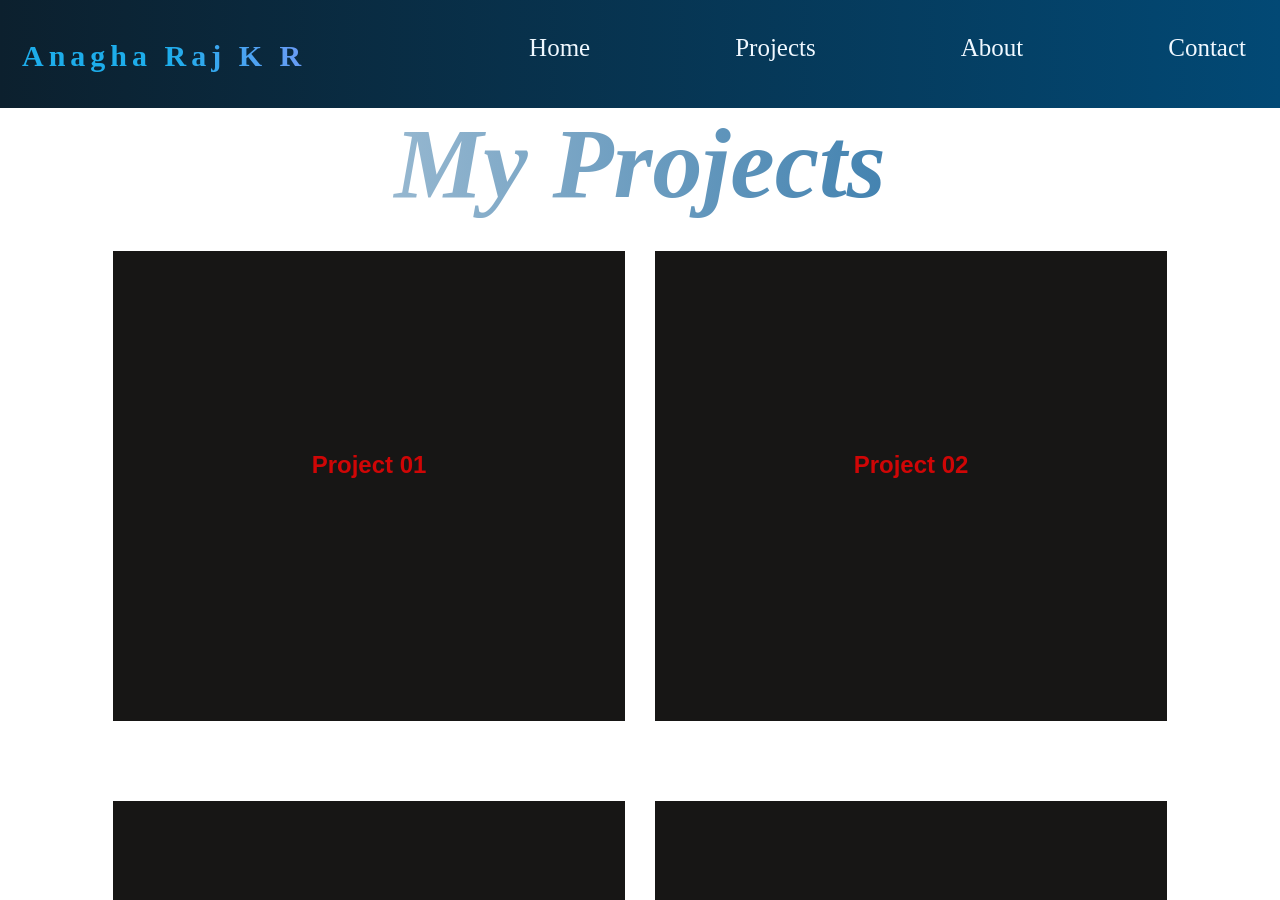
==== index.html @ 8efbe779 "Add files via upload" ====
<!DOCTYPE html>
<html lang="en">

<head>
    <meta charset="UTF-8">
    <meta http-equiv="X-UA-Compatible" content="IE=edge">
    <meta name="viewport" content="width=device-width, initial-scale=1.0">
    <title>Anagha Raj K R|Web Developer | Programmer</title>
    <link rel="stylesheet" href="style.css">
</head>

<body>
    <div class="list-nav">
        <h2 class="animate">Anagha Raj K R</h2>
        <ul class="list-items">
            <li class="list">Home</li>
            <li class="list">Projects</li>
            <li class="list">About</li>
            <li class="list">Contact</li>
        </ul>

    </div>

    <!--Home page-->

    <section class="homepage">
        <h1 class="intro">Hi, I am<br>Anagha</h1>
        <img src="img.jpg" alt="Anagha's pic" class="myimg">
    </section>

    <!--Projects-->
    <section class="project-section">
        <h1 class="project-heading">My projects</h1>

        <div class="project-container">

            <div class="project-card">
                <!-- <img src="img4.jpg" alt="image section" class="project-img"> -->
                <div class="Project-content">
                    <h2 class="project-title">Project 01</h2>
                    <div class="image-overlay">
                        <p class="project-info">Lorem ipsum dolor sit amet consectetur, adipisicing elit. Odit corrupti in
                            voluptate. Adipisci porro doloremque maxime quod laboriosam cupiditate soluta possimus.</p>
                        <div class="project-btn-gp">
                            <button class="project-btn">Git Repo</button>
                            <button class="project-btn">See Live</button>
                        </div>
                    </div>
                    
                </div>
            </div>


            <div class="project-card">
                <!-- <img src="img4.jpg" alt="image section" class="project-img"> -->
                <div class="Project-content">
                    <h2 class="project-title">Project 02</h2>
                    <div class="image-overlay">
                        <p class="project-info">Lorem ipsum dolor sit amet consectetur, adipisicing elit. Odit corrupti in
                            voluptate. Adipisci porro doloremque maxime quod laboriosam cupiditate soluta possimus.</p>
                        <div class="project-btn-gp">
                            <button class="project-btn">Git Repo</button>
                            <button class="project-btn">See Live</button>
                        </div>
                    </div>
                   
                </div>
            </div>

            <div class="project-card">
                <!-- <img src="img4.jpg" alt="image section" class="project-img"> -->
                <div class="Project-content">
                    <h2 class="project-title">Project 03</h2>
                    <div class="image-overlay">
                        <p class="project-info">Lorem ipsum dolor sit amet consectetur, adipisicing elit. Odit corrupti in
                            voluptate. Adipisci porro doloremque maxime quod laboriosam cupiditate soluta possimus.</p>
                        <div class="project-btn-gp">
                            <button class="project-btn">Git Repo</button>
                            <button class="project-btn">See Live</button>
                        </div>
                    </div>
                   
                </div>
            </div>


            <div class="project-card">
                <!-- <img src="img4.jpg" alt="image section" class="project-img"> -->
                <div class="Project-content">
                    <h2 class="project-title">Project 04</h2>
                    <div class="image-overlay">
                        <p class="project-info">Lorem ipsum dolor sit amet consectetur, adipisicing elit. Odit corrupti in
                            voluptate. Adipisci porro doloremque maxime quod laboriosam cupiditate soluta possimus.</p>
                        <div class="project-btn-gp">
                            <button class="project-btn">Git Repo</button>
                            <button class="project-btn">See Live</button>
                        </div>
                    </div>
                  
                </div>
            </div>

        </div>

    </section>

</body>


</html>
---- style.css ----
* {
    margin: 0;
    padding: 0;


}



.animate {
    color: aliceblue;
    position: absolute;
    left: 22px;
    top: 38px;
    font-weight: 600;
    font-size: 30px;
    line-height: 35px;
    letter-spacing: 5px;
    text-align: center;
    /* text-transform: uppercase; */
    color: transparent;
    background-clip: text;
    background-size: 400%;
    animation: move 5s ease infinite;
    background-image: linear-gradient(68.7deg, rgba(29, 173, 235, 1) 13.2%, rgba(137, 149, 250, 1) 29.8%, rgba(229, 109, 212, 1) 48.9%, rgba(255, 68, 128, 1) 68.2%, rgba(255, 94, 0, 1) 86.4%);
}

@keyframes move {

    0%,
    100% {
        background-position: 200% 0%;
    }

    50% {
        background-position: 0% 200%;
    }
}





.list-items {
    color: aliceblue;
    /* color: rgba(46, 243, 200, 0.822); */
    display: flex;
    justify-content: right;
    flex-direction: row;
    list-style: none;
    align-items: center;
    flex-wrap: wrap;
    margin-left: 146px;
    font-size: 25px;
    column-gap: 145px;


}

.list-nav {
    z-index: 9;
    height: 40px;
    top: 0;
    background-color: #171615;
    /* background-image: linear-gradient(95deg,rgb(0, 0, 0) ,rgb(3, 63, 112)); */
    padding: 34px;
    background-image: linear-gradient(90deg, #0c202e, #024975);

}





.homepage {
    position: relative;
    margin-top: 71px;
    width: 100%;
    height: 100%;
    padding: 0 150px;
    display: flex;
    align-items: center;
    position: fixed;
    top: 35px;
    transition: 3s;
    background-image: url(img7.jpg);
    background-repeat: no-repeat;
    background-size: 100% 100%;
    /* background-size: 51% 156%; */
    opacity: 0;
    /* background-image: linear-gradient(#83bff4 20%,#c7d2ea 35%, #d0bdf4 40%,#8458B3 60%,#a28089 90%);    */

}



.intro {
    position: absolute;
    top: 30%;
    left: 15%;
    font-size: 130px;
    text-transform: capitalize;
    font-style: italic;
    background: linear-gradient(to right, #d7e1e9, #025997);
    /* background: linear-gradient(to right, rgba(202, 221, 217, 0.822),rgb(180, 9, 9)); */
    /* background: linear-gradient(to right, rgb(150, 7, 7),rgb(8, 3, 2)); */
    -webkit-background-clip: text;
    -webkit-text-fill-color: transparent;


    /* background-image: linear-gradient(#83bff4 20%,#c7d2ea 35%, #d0bdf4 40%,#8458B3 60%,#a28089 90%);   */

}

.myimg {
    position: absolute;
    top: 9%;
    right: 21%;
    height: 74vh;
    width: 32vw;
    opacity: 0.5;
    filter: grayscale(65%);
    border-radius: 50%;
    z-index: 5;
}


.project-section{
    position: relative;
    margin-top: 71px;
    width: 100%;
    height: 100%;
    /* display: flex; */
    align-items: center;
    position: fixed;
    top: 35px;
    transition: 2s;
    background-image: url(img5.jpg);
    background-repeat: no-repeat;
    background-size: 100% 100%;
    overflow: scroll;
    /* opacity: 0; */
    
    /* margin-top: 0px;
    padding-top: 30px;
    width: 100%;
    height: auto;
    background: url(img5.jpg) no-repeat  center fixed;
    background-size: cover; */
     /* background-size:100% 100%; */
    /* background-position: 0px 0px 0px 0px; */
    /* background-size: 100%; */
    /* transition: 1s; */ */
}

.project-heading{
    
    margin-top: 0px;
    text-align: center;
    margin-bottom: 30px;
    font-size: 100px;
    text-transform: capitalize;
    font-style: italic;
    background-color: #171615;
    background: linear-gradient(to right, #d7e1e9, #025997);
    -webkit-background-clip: text;
    -webkit-text-fill-color: transparent;
}

.project-container{
    display: grid;
    /* grid-template-columns: 50% 50%; */
    grid-template-columns: repeat(2,40%);
    grid-template-rows: 30% 30%; 
    grid-auto-rows: 100px; 
    row-gap: 280px;
    column-gap: 30px;
    justify-content: center;
    color: rgb(250, 245, 243);
    width: 100%;
    height: 100%;
    text-align: center;
    
    
}  

.project-card{
    border: 1px solid;
    border: #c04e1a;
    background-color: #171615;
    /* background-image: url(img4.jpg);
    background-repeat: no-repeat;
    background-size: 100% 100%; */
    text-align: center;
    padding-top: 200px;
    width: 100%;
    height: 100%;
} 

/* .project-content{
    margin-top: 10px;
} */

.project-btn-gp{
    display: flex;
    flex-direction: row;
    column-gap: 305px;
    margin-left: 178px;
    
}

.project-btn{

    color: rgb(212, 236, 236);
    background-color: #12cbe4;
    border: #171615;
    padding: 10px 10px;
    font-size: medium;
    
    
}

/* .project-img{
    width: 100%;
    height: 82%;
    
} */
/* 
.Project-content{
    /* position: absolute; */
    /* width: 100%; */
    /* background: #171615; */
    /* color: #d7e1e9; */
    /* opacity: 0; */
/* }  */ 


.image-overlay{
    /* position: absolute;
    text-align: center;
    display:grid;
    place-items: center; */
    /* padding-bottom: 50px; */
    opacity: 0;
 }

.project-title{
    /* text-align: center; */
    /* font-size: 60px; */
    font-family: Arial, Helvetica, sans-serif;
    color: #cf0606;
    
} 

 .image-overlay:hover{
    /* position: absolute;
    align-items: center;
    justify-content: center;
    text-align: center; */
    opacity: 1;
    color: #c04e1a;
  
}

.project-info{


} 

footer{
    background-color: #c04e1a;

}
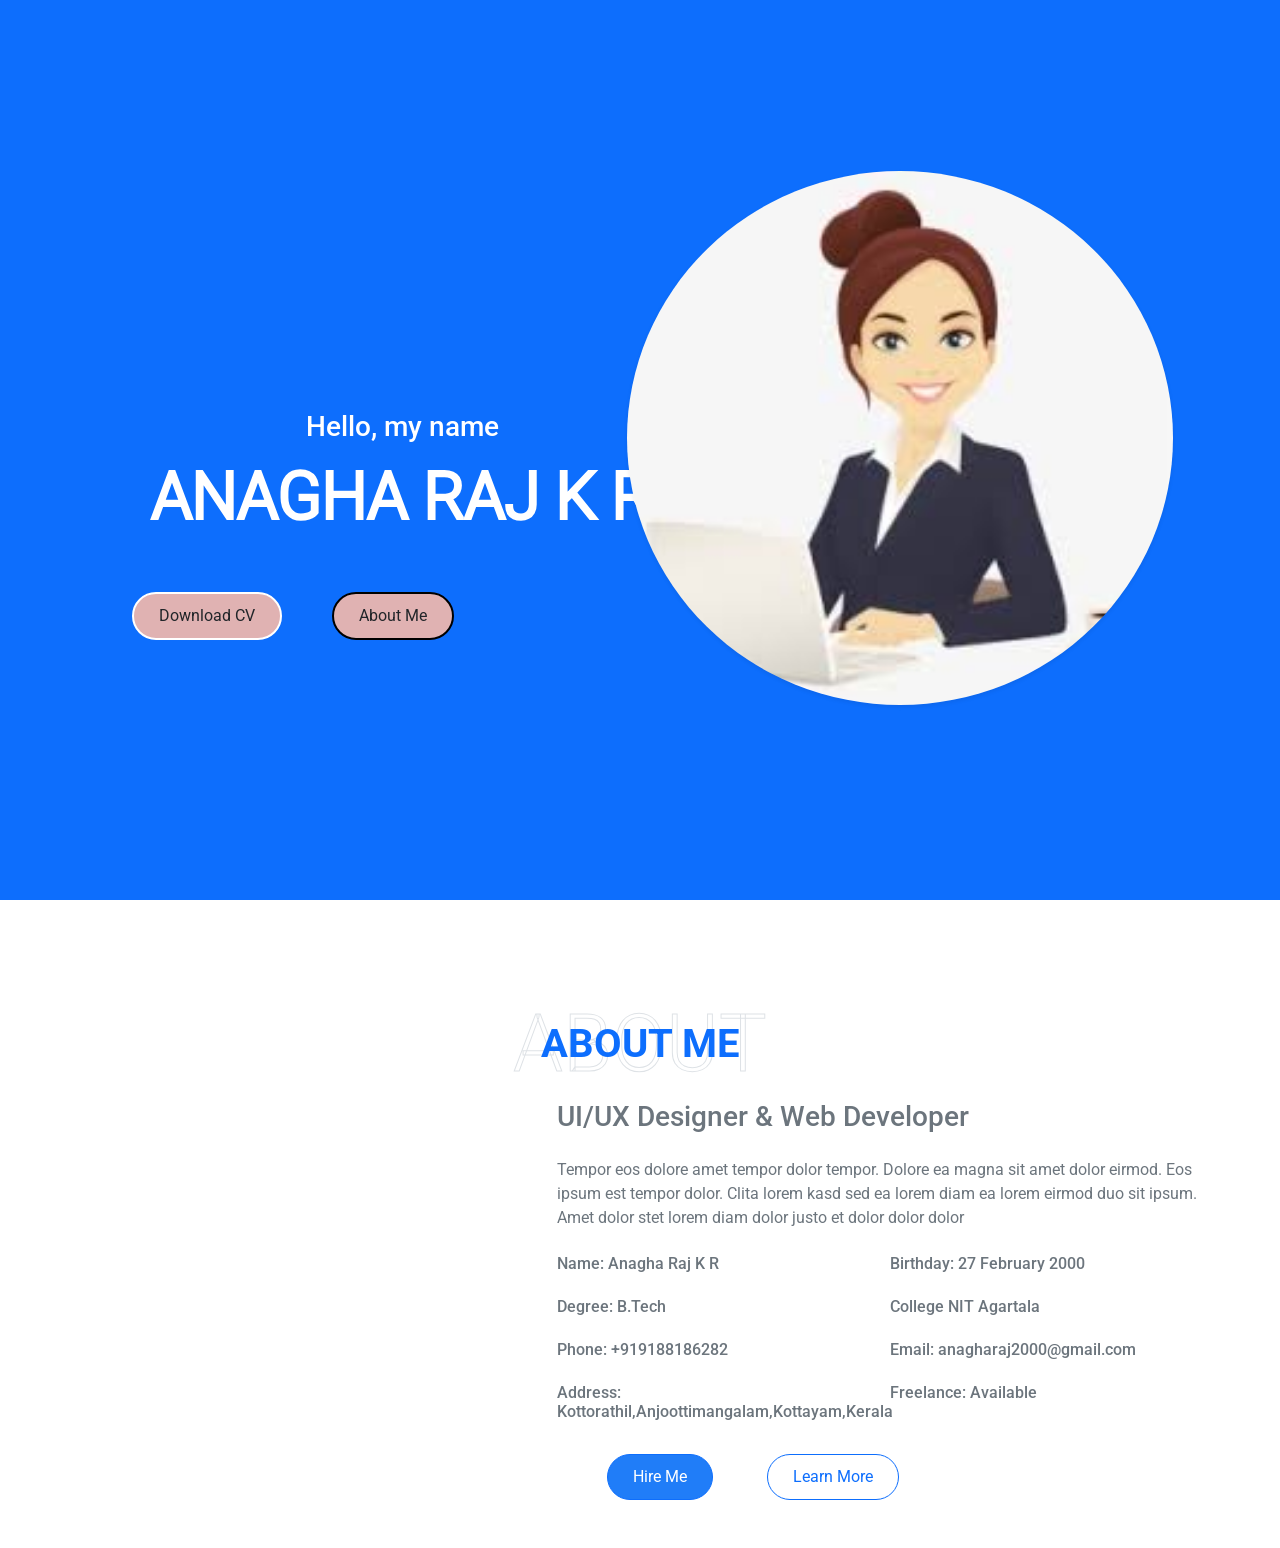
==== commit c0409f67: "Adding files" ====
--- a/index.html
+++ b/index.html
@@ -1,110 +1,142 @@
-<!DOCTYPE html>
-<html lang="en">
-
-<head>
-    <meta charset="UTF-8">
-    <meta http-equiv="X-UA-Compatible" content="IE=edge">
-    <meta name="viewport" content="width=device-width, initial-scale=1.0">
-    <title>Anagha Raj K R|Web Developer | Programmer</title>
-    <link rel="stylesheet" href="style.css">
-</head>
-
-<body>
-    <div class="list-nav">
-        <h2 class="animate">Anagha Raj K R</h2>
-        <ul class="list-items">
-            <li class="list">Home</li>
-            <li class="list">Projects</li>
-            <li class="list">About</li>
-            <li class="list">Contact</li>
-        </ul>
-
-    </div>
-
-    <!--Home page-->
-
-    <section class="homepage">
-        <h1 class="intro">Hi, I am<br>Anagha</h1>
-        <img src="img.jpg" alt="Anagha's pic" class="myimg">
-    </section>
-
-    <!--Projects-->
-    <section class="project-section">
-        <h1 class="project-heading">My projects</h1>
-
-        <div class="project-container">
-
-            <div class="project-card">
-                <!-- <img src="img4.jpg" alt="image section" class="project-img"> -->
-                <div class="Project-content">
-                    <h2 class="project-title">Project 01</h2>
-                    <div class="image-overlay">
-                        <p class="project-info">Lorem ipsum dolor sit amet consectetur, adipisicing elit. Odit corrupti in
-                            voluptate. Adipisci porro doloremque maxime quod laboriosam cupiditate soluta possimus.</p>
-                        <div class="project-btn-gp">
-                            <button class="project-btn">Git Repo</button>
-                            <button class="project-btn">See Live</button>
-                        </div>
-                    </div>
-                    
-                </div>
-            </div>
-
-
-            <div class="project-card">
-                <!-- <img src="img4.jpg" alt="image section" class="project-img"> -->
-                <div class="Project-content">
-                    <h2 class="project-title">Project 02</h2>
-                    <div class="image-overlay">
-                        <p class="project-info">Lorem ipsum dolor sit amet consectetur, adipisicing elit. Odit corrupti in
-                            voluptate. Adipisci porro doloremque maxime quod laboriosam cupiditate soluta possimus.</p>
-                        <div class="project-btn-gp">
-                            <button class="project-btn">Git Repo</button>
-                            <button class="project-btn">See Live</button>
-                        </div>
-                    </div>
-                   
-                </div>
-            </div>
-
-            <div class="project-card">
-                <!-- <img src="img4.jpg" alt="image section" class="project-img"> -->
-                <div class="Project-content">
-                    <h2 class="project-title">Project 03</h2>
-                    <div class="image-overlay">
-                        <p class="project-info">Lorem ipsum dolor sit amet consectetur, adipisicing elit. Odit corrupti in
-                            voluptate. Adipisci porro doloremque maxime quod laboriosam cupiditate soluta possimus.</p>
-                        <div class="project-btn-gp">
-                            <button class="project-btn">Git Repo</button>
-                            <button class="project-btn">See Live</button>
-                        </div>
-                    </div>
-                   
-                </div>
-            </div>
-
-
-            <div class="project-card">
-                <!-- <img src="img4.jpg" alt="image section" class="project-img"> -->
-                <div class="Project-content">
-                    <h2 class="project-title">Project 04</h2>
-                    <div class="image-overlay">
-                        <p class="project-info">Lorem ipsum dolor sit amet consectetur, adipisicing elit. Odit corrupti in
-                            voluptate. Adipisci porro doloremque maxime quod laboriosam cupiditate soluta possimus.</p>
-                        <div class="project-btn-gp">
-                            <button class="project-btn">Git Repo</button>
-                            <button class="project-btn">See Live</button>
-                        </div>
-                    </div>
-                  
-                </div>
-            </div>
-
-        </div>
-
-    </section>
-
-</body>
-
-
+<!DOCTYPE html>
+<html lang="en">
+<head>
+    <meta charset="UTF-8">
+    <meta http-equiv="X-UA-Compatible" content="IE=edge">
+    <meta name="viewport" content="width=device-width, initial-scale=1.0">
+    <title>Anagha Raj K R | Django Develloper | Web Developer</title>
+
+
+     <!--favicon-->
+     <link rel="shortcut icon" href="favicon-16x16.png" type="image/x-icon">
+
+     <!--Google Fonts-->
+     <link rel="preconnect" href="https://fonts.googleapis.com">
+     <link rel="preconnect" href="https://fonts.gstatic.com" crossorigin>
+     <link href="https://fonts.googleapis.com/css2?family=Roboto:wght@300;400;500;700;900&display=swap" rel="stylesheet">
+ 
+ 
+     <!--Bootstrap 4 css-->
+     <link rel="stylesheet" href="https://cdn.jsdelivr.net/npm/bootstrap@5.1.3/dist/css/bootstrap.min.css"
+         integrity="sha384-1BmE4kWBq78iYhFldvKuhfTAU6auU8tT94WrHftjDbrCEXSU1oBoqyl2QvZ6jIW3" crossorigin="anonymous">
+ 
+ 
+     <!--Icon style link (fontawesome cdn)-->
+     <link rel="stylesheet" href="https://cdnjs.cloudflare.com/ajax/libs/font-awesome/6.1.2/css/all.min.css">
+     <link rel="stylesheet" href="https://cdnjs.cloudflare.com/ajax/libs/OwlCarousel2/2.3.4/assets/owl.carousel.css">
+ 
+     <!--css link-->
+     <link rel="stylesheet" href="style.css">
+
+
+</head>
+<body>
+
+     <!-- Navbar Start -->
+     <nav class="navbar fixed-top shadow-sm navbar-expand-lg bg-light navbar-light py-3 py-lg-0 px-lg-5">
+        <a href="index.html" class="navbar-brand ml-lg-3">
+            <!-- <img src="favicon-16x16.png" alt="">
+             <span class="">Anagha</span>Raj K R</h1> -->
+            <!-- <h1 class="title">Anagha Raj K R</h1> --> 
+
+            <a class="navbar-brand" href="#">
+                <img src="favicon-16x16.png" width="30" height="30" class="d-inline-block align-top" alt="">
+                Anagha Raj K R
+              </a>
+        </a>
+        <!--Button for responsive device-->
+        <button type="button" class="navbar-toggler" data-toggle="collapse" data-target="#navbarCollapse">
+            <span class="navbar-toggler-icon"></span>
+        </button>
+        <div class="collapse navbar-collapse px-lg-3" id="navbarCollapse">
+            <div class="navbar-nav m-auto py-0">
+                <a href="#home" class="nav-item nav-link active">Home</a>
+                <a href="#about" class="nav-item nav-link">About</a>
+                <a href="#qualification" class="nav-item nav-link">Quality</a>
+                <a href="#skill" class="nav-item nav-link">Skill</a>
+                <a href="#service" class="nav-item nav-link">Service</a>
+                <a href="#contact" class="nav-item nav-link">Contact</a>
+            </div>
+            <a href="" class="btn btn-menu d-none d-lg-block" style="background-color:#457efa; color: #ffffff;">Hire Me</a>
+        </div>
+    </nav>
+    <!-- Navbar End -->
+
+
+     <!-- Header Section -->
+     <div class="container-fluid bg-primary d-flex align-items-center mb-5 py-5" id="home" style="min-height: 100vh;">
+        <div class="container">
+            <div class="row align-items-center">
+
+                <div class="col-lg-7 hero-text text-center text-lg-left">
+                    <h3 class="text-white font-weight-normal mb-3">Hello, my name</h3>
+                    <h1 class="display-3 text-uppercase text-primary mb-2" style="-webkit-text-stroke: 4px #ffffff;">
+                        Anagha Raj K R</h1>
+                    <h1 class="typed-text-output d-inline font-weight-lighter text-white"></h1>
+                    <!--Typed text-->
+                    <div class="typed-text d-none">
+                        Web Designer, Web Developer, Django Developer, Front End Developer
+                    </div>
+                    <!--Button-->
+                    <div class="d-flex align-items-center justify-content-center justify-content-lg-start pt-5">
+                        <a href="" class="btn btn-white mr-4">Download CV</a>
+
+                        <a href="" class="btn btn-blue d-none d-sm-block">About Me</a>
+                    </div>
+                </div>
+                <!--Image-->
+                <div class="col-lg-6 px-8 pl-lg-0 pb-5 pb-lg-4 about-img">
+                    <img class="img-fluid w-100 rounded-circle shadow-sm" src="image.jpg" alt="My Image">
+                </div>
+            </div>
+        </div>
+    </div>
+    <!-- Header End -->
+
+    <!--###########About Section#########-->
+    <div class="container-fluid py-5" id="about">
+        <div class="container">
+            <div class="position-relative d-flex align-items-center justify-content-center">
+                <h1 class="display-1 text-uppercase text-white" style="-webkit-text-stroke: 1px #dee2e6;">About</h1>
+                <h1 class="position-absolute text-uppercase text-primary">About Me</h1>
+            </div>
+            <div class="row align-items-center">
+                <div class="col-lg-5 pb-4 pb-lg-0">
+                    <img class="img-fluid rounded w-100" src="img/about.jpg" alt="">
+                </div>
+                <div class="col-lg-7">
+                    <h3 class="mb-4">UI/UX Designer & Web Developer</h3>
+                    <p>Tempor eos dolore amet tempor dolor tempor. Dolore ea magna sit amet dolor eirmod. Eos ipsum est tempor dolor. Clita lorem kasd sed ea lorem diam ea lorem eirmod duo sit ipsum. Amet dolor stet lorem diam dolor justo et dolor dolor dolor</p>
+                    <div class="row mb-3">
+                        <div class="col-sm-6 py-2"><h6>Name: <span class="text-secondary">Anagha Raj K R</span></h6></div>
+                        <div class="col-sm-6 py-2"><h6>Birthday: <span class="text-secondary">27 February 2000</span></h6></div>
+                        <div class="col-sm-6 py-2"><h6>Degree: <span class="text-secondary">B.Tech</span></h6></div>
+                        <div class="col-sm-6 py-2"><h6>College <span class="text-secondary">NIT Agartala</span></h6></div>
+                        <div class="col-sm-6 py-2"><h6>Phone: <span class="text-secondary">+919188186282</span></h6></div>
+                        <div class="col-sm-6 py-2"><h6>Email: <span class="text-secondary">anagharaj2000@gmail.com</span></h6></div>
+                        <div class="col-sm-6 py-2"><h6>Address: <span class="text-secondary">Kottorathil,Anjoottimangalam,Kottayam,Kerala</span></h6></div>
+                        <div class="col-sm-6 py-2"><h6>Freelance: <span class="text-secondary">Available</span></h6></div>
+                    </div>
+                    <a href="" class="btn blue btn-outline-primary mr-4">Hire Me</a>
+                    <a href="" class="btn btn-outline-primary">Learn More</a>
+                </div>
+            </div>
+        </div>
+    </div>
+    <!-- About End -->
+
+    
+
+
+    <!--Js code-->
+    <script src="https://cdn.jsdelivr.net/npm/bootstrap@5.1.3/dist/js/bootstrap.min.js"
+        integrity="sha384-QJHtvGhmr9XOIpI6YVutG+2QOK9T+ZnN4kzFN1RtK3zEFEIsxhlmWl5/YESvpZ13"
+        crossorigin="anonymous"></script>
+    <script src="https://cdnjs.cloudflare.com/ajax/libs/jquery/3.6.0/jquery.min.js"></script>
+    <script src="https://cdnjs.cloudflare.com/ajax/libs/typed.js/2.0.0/typed.min.js"></script>
+    <script src="https://cdnjs.cloudflare.com/ajax/libs/wow/1.1.2/wow.min.js"></script>
+    <script src="script.js"></script>
+
+    <script src="https://cdnjs.cloudflare.com/ajax/libs/OwlCarousel2/2.3.4/owl.carousel.min.js"></script>
+</body>
 </html>
--- a/style.css
+++ b/style.css
@@ -1,273 +1,108 @@
-* {
-    margin: 0;
-    padding: 0;
-
-
-}
-
-
-
-.animate {
-    color: aliceblue;
-    position: absolute;
-    left: 22px;
-    top: 38px;
-    font-weight: 600;
-    font-size: 30px;
-    line-height: 35px;
-    letter-spacing: 5px;
-    text-align: center;
-    /* text-transform: uppercase; */
-    color: transparent;
-    background-clip: text;
-    background-size: 400%;
-    animation: move 5s ease infinite;
-    background-image: linear-gradient(68.7deg, rgba(29, 173, 235, 1) 13.2%, rgba(137, 149, 250, 1) 29.8%, rgba(229, 109, 212, 1) 48.9%, rgba(255, 68, 128, 1) 68.2%, rgba(255, 94, 0, 1) 86.4%);
-}
-
-@keyframes move {
-
-    0%,
-    100% {
-        background-position: 200% 0%;
-    }
-
-    50% {
-        background-position: 0% 200%;
-    }
-}
-
-
-
-
-
-.list-items {
-    color: aliceblue;
-    /* color: rgba(46, 243, 200, 0.822); */
-    display: flex;
-    justify-content: right;
-    flex-direction: row;
-    list-style: none;
-    align-items: center;
-    flex-wrap: wrap;
-    margin-left: 146px;
-    font-size: 25px;
-    column-gap: 145px;
-
-
-}
-
-.list-nav {
-    z-index: 9;
-    height: 40px;
-    top: 0;
-    background-color: #171615;
-    /* background-image: linear-gradient(95deg,rgb(0, 0, 0) ,rgb(3, 63, 112)); */
-    padding: 34px;
-    background-image: linear-gradient(90deg, #0c202e, #024975);
-
-}
-
-
-
-
-
-.homepage {
-    position: relative;
-    margin-top: 71px;
-    width: 100%;
-    height: 100%;
-    padding: 0 150px;
-    display: flex;
-    align-items: center;
-    position: fixed;
-    top: 35px;
-    transition: 3s;
-    background-image: url(img7.jpg);
-    background-repeat: no-repeat;
-    background-size: 100% 100%;
-    /* background-size: 51% 156%; */
-    opacity: 0;
-    /* background-image: linear-gradient(#83bff4 20%,#c7d2ea 35%, #d0bdf4 40%,#8458B3 60%,#a28089 90%);    */
-
-}
-
-
-
-.intro {
-    position: absolute;
-    top: 30%;
-    left: 15%;
-    font-size: 130px;
-    text-transform: capitalize;
-    font-style: italic;
-    background: linear-gradient(to right, #d7e1e9, #025997);
-    /* background: linear-gradient(to right, rgba(202, 221, 217, 0.822),rgb(180, 9, 9)); */
-    /* background: linear-gradient(to right, rgb(150, 7, 7),rgb(8, 3, 2)); */
-    -webkit-background-clip: text;
-    -webkit-text-fill-color: transparent;
-
-
-    /* background-image: linear-gradient(#83bff4 20%,#c7d2ea 35%, #d0bdf4 40%,#8458B3 60%,#a28089 90%);   */
-
-}
-
-.myimg {
-    position: absolute;
-    top: 9%;
-    right: 21%;
-    height: 74vh;
-    width: 32vw;
-    opacity: 0.5;
-    filter: grayscale(65%);
-    border-radius: 50%;
-    z-index: 5;
-}
-
-
-.project-section{
-    position: relative;
-    margin-top: 71px;
-    width: 100%;
-    height: 100%;
-    /* display: flex; */
-    align-items: center;
-    position: fixed;
-    top: 35px;
-    transition: 2s;
-    background-image: url(img5.jpg);
-    background-repeat: no-repeat;
-    background-size: 100% 100%;
-    overflow: scroll;
-    /* opacity: 0; */
-    
-    /* margin-top: 0px;
-    padding-top: 30px;
-    width: 100%;
-    height: auto;
-    background: url(img5.jpg) no-repeat  center fixed;
-    background-size: cover; */
-     /* background-size:100% 100%; */
-    /* background-position: 0px 0px 0px 0px; */
-    /* background-size: 100%; */
-    /* transition: 1s; */ */
-}
-
-.project-heading{
-    
-    margin-top: 0px;
-    text-align: center;
-    margin-bottom: 30px;
-    font-size: 100px;
-    text-transform: capitalize;
-    font-style: italic;
-    background-color: #171615;
-    background: linear-gradient(to right, #d7e1e9, #025997);
-    -webkit-background-clip: text;
-    -webkit-text-fill-color: transparent;
-}
-
-.project-container{
-    display: grid;
-    /* grid-template-columns: 50% 50%; */
-    grid-template-columns: repeat(2,40%);
-    grid-template-rows: 30% 30%; 
-    grid-auto-rows: 100px; 
-    row-gap: 280px;
-    column-gap: 30px;
-    justify-content: center;
-    color: rgb(250, 245, 243);
-    width: 100%;
-    height: 100%;
-    text-align: center;
-    
-    
-}  
-
-.project-card{
-    border: 1px solid;
-    border: #c04e1a;
-    background-color: #171615;
-    /* background-image: url(img4.jpg);
-    background-repeat: no-repeat;
-    background-size: 100% 100%; */
-    text-align: center;
-    padding-top: 200px;
-    width: 100%;
-    height: 100%;
-} 
-
-/* .project-content{
-    margin-top: 10px;
-} */
-
-.project-btn-gp{
-    display: flex;
-    flex-direction: row;
-    column-gap: 305px;
-    margin-left: 178px;
-    
-}
-
-.project-btn{
-
-    color: rgb(212, 236, 236);
-    background-color: #12cbe4;
-    border: #171615;
-    padding: 10px 10px;
-    font-size: medium;
-    
-    
-}
-
-/* .project-img{
-    width: 100%;
-    height: 82%;
-    
-} */
-/* 
-.Project-content{
-    /* position: absolute; */
-    /* width: 100%; */
-    /* background: #171615; */
-    /* color: #d7e1e9; */
-    /* opacity: 0; */
-/* }  */ 
-
-
-.image-overlay{
-    /* position: absolute;
-    text-align: center;
-    display:grid;
-    place-items: center; */
-    /* padding-bottom: 50px; */
-    opacity: 0;
- }
-
-.project-title{
-    /* text-align: center; */
-    /* font-size: 60px; */
-    font-family: Arial, Helvetica, sans-serif;
-    color: #cf0606;
-    
-} 
-
- .image-overlay:hover{
-    /* position: absolute;
-    align-items: center;
-    justify-content: center;
-    text-align: center; */
-    opacity: 1;
-    color: #c04e1a;
-  
-}
-
-.project-info{
-
-
-} 
-
-footer{
-    background-color: #c04e1a;
-
+/* Basic css */
+
+*{
+    box-sizing: border-box;
+}
+
+html{
+    line-height: 1.15;
+
+}
+
+body{
+    margin: 0;
+    font-family: "Roboto",sans-serif;
+    font-size: 1rem;
+    font-weight: 400;
+    line-height: 1.5;
+    color: #6c757d;
+    text-align: left;
+    background-color: #ffffff;
+}
+
+
+/*===================== Hero section ======================*/
+
+.about-img{
+    margin-left: -120px;
+    right: -60px;
+   }
+
+.btn{
+    padding: 10px 25px;
+    border-radius: 100px;
+}
+
+.btn-white{
+    background-color: #e0b2b2;
+    border: 2px solid #ffffff;
+}
+
+.btn-blue{
+    background-color: #e0b2b2;
+    border: 2px black solid;
+}
+   
+.btn{
+    margin-left: 50px;
+    
+}
+
+.hero-text{
+    margin-top: 150px;
+
+}
+
+.typed-cursor{
+    font-size: 45px;
+    color: #ffffff;
+
+}
+
+
+.position-absolute{
+    font-weight: 700;
+}
+
+
+/* --------------Navbar----------------*/
+a{
+    color: #0bceaf;
+    text-decoration: none;
+    background-color: transparent;
+}
+a:hover{
+    color: #078571;
+    text-decoration: underline;
+}
+
+.navbar-light{
+    display: none;
+}
+
+.navbar-light .navbar-nav .nav-link{
+    padding: 25px 10px;
+    color: #343a40;
+    font-weight: 500;
+    outline: none;
+}
+
+.navbar-light .navbar-nav .nav-link:hover,
+.navbar-light .navbar-nav .nav-link.active{
+    color:#0bceaf;
+
+
+}
+
+
+/*########About Section############*/
+.blue{
+    background-color: rgb(32, 125, 248);
+    color: #ffffff;
+}
+
+.blue:hover{
+    background-color: rgb(255,255,255);
+    color: #0f6eeb;
+    border-radius: 2px solid rgb(20,109,241);
 }
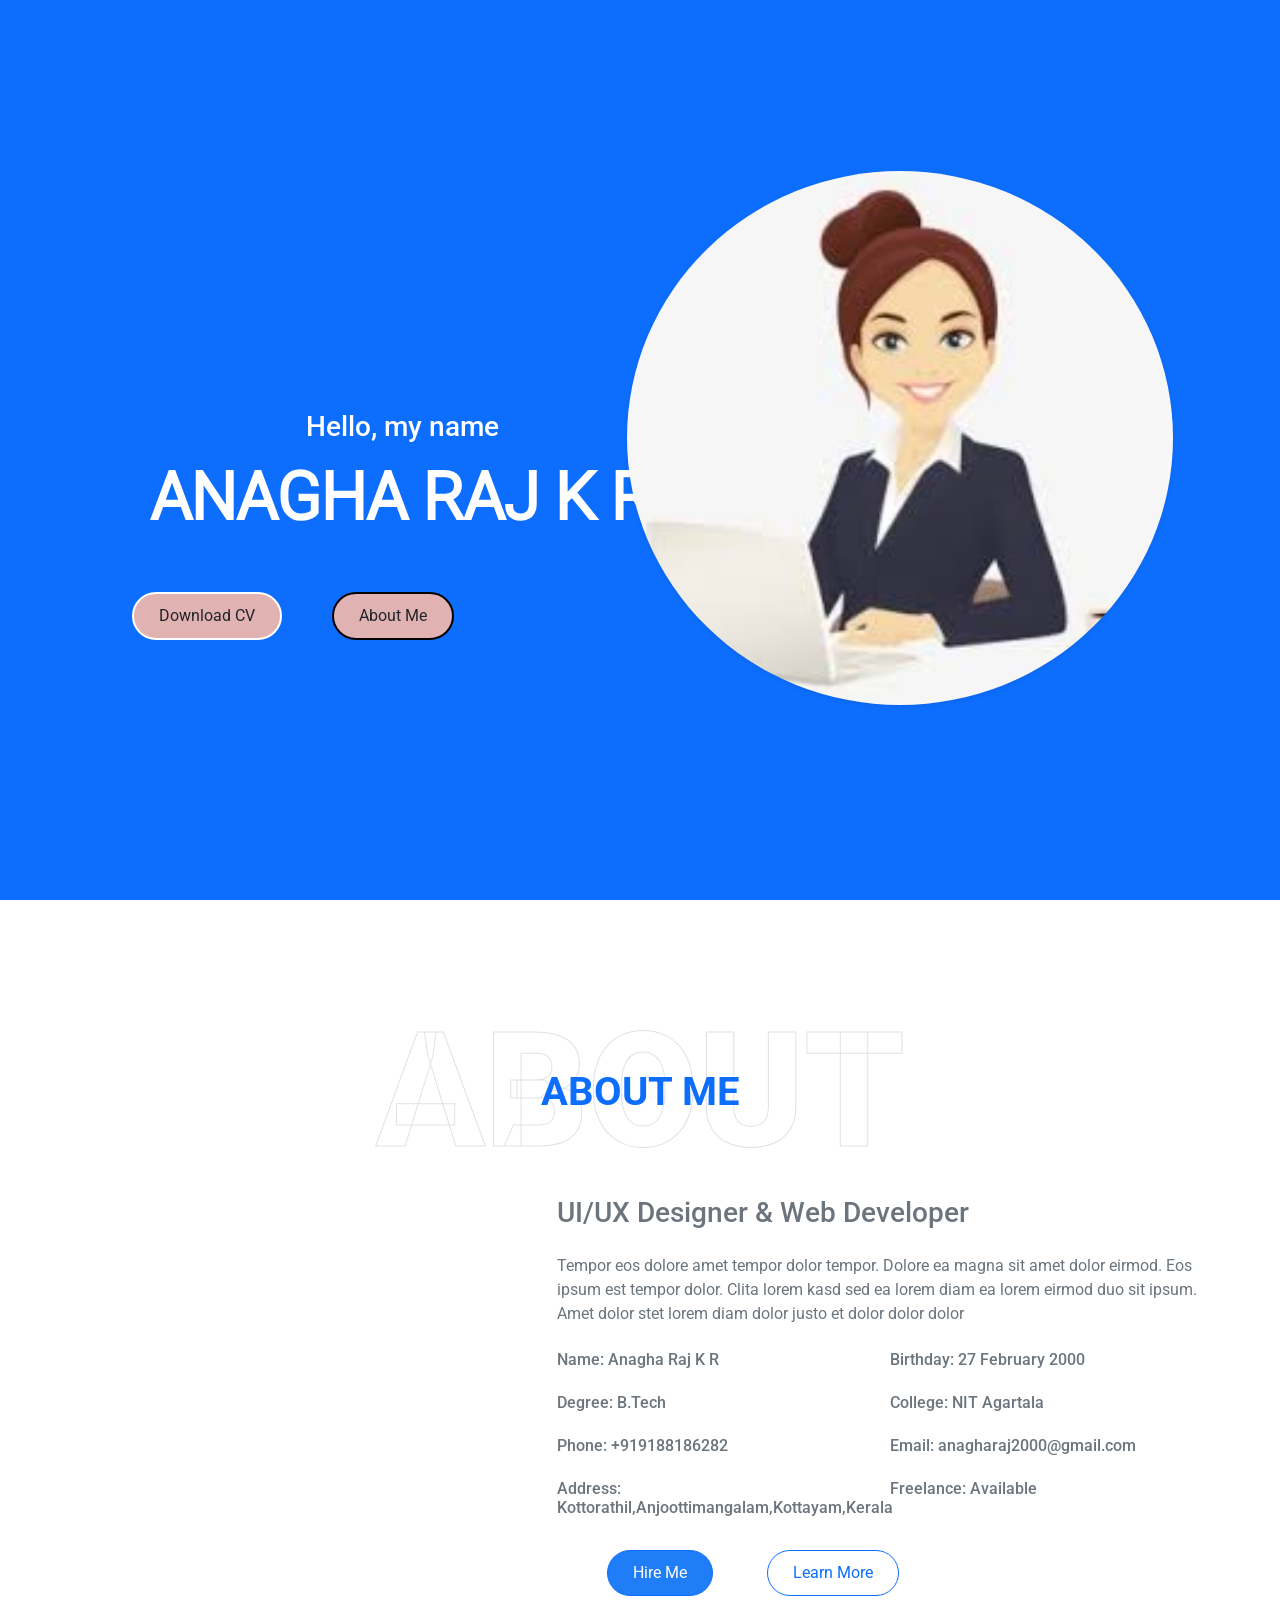
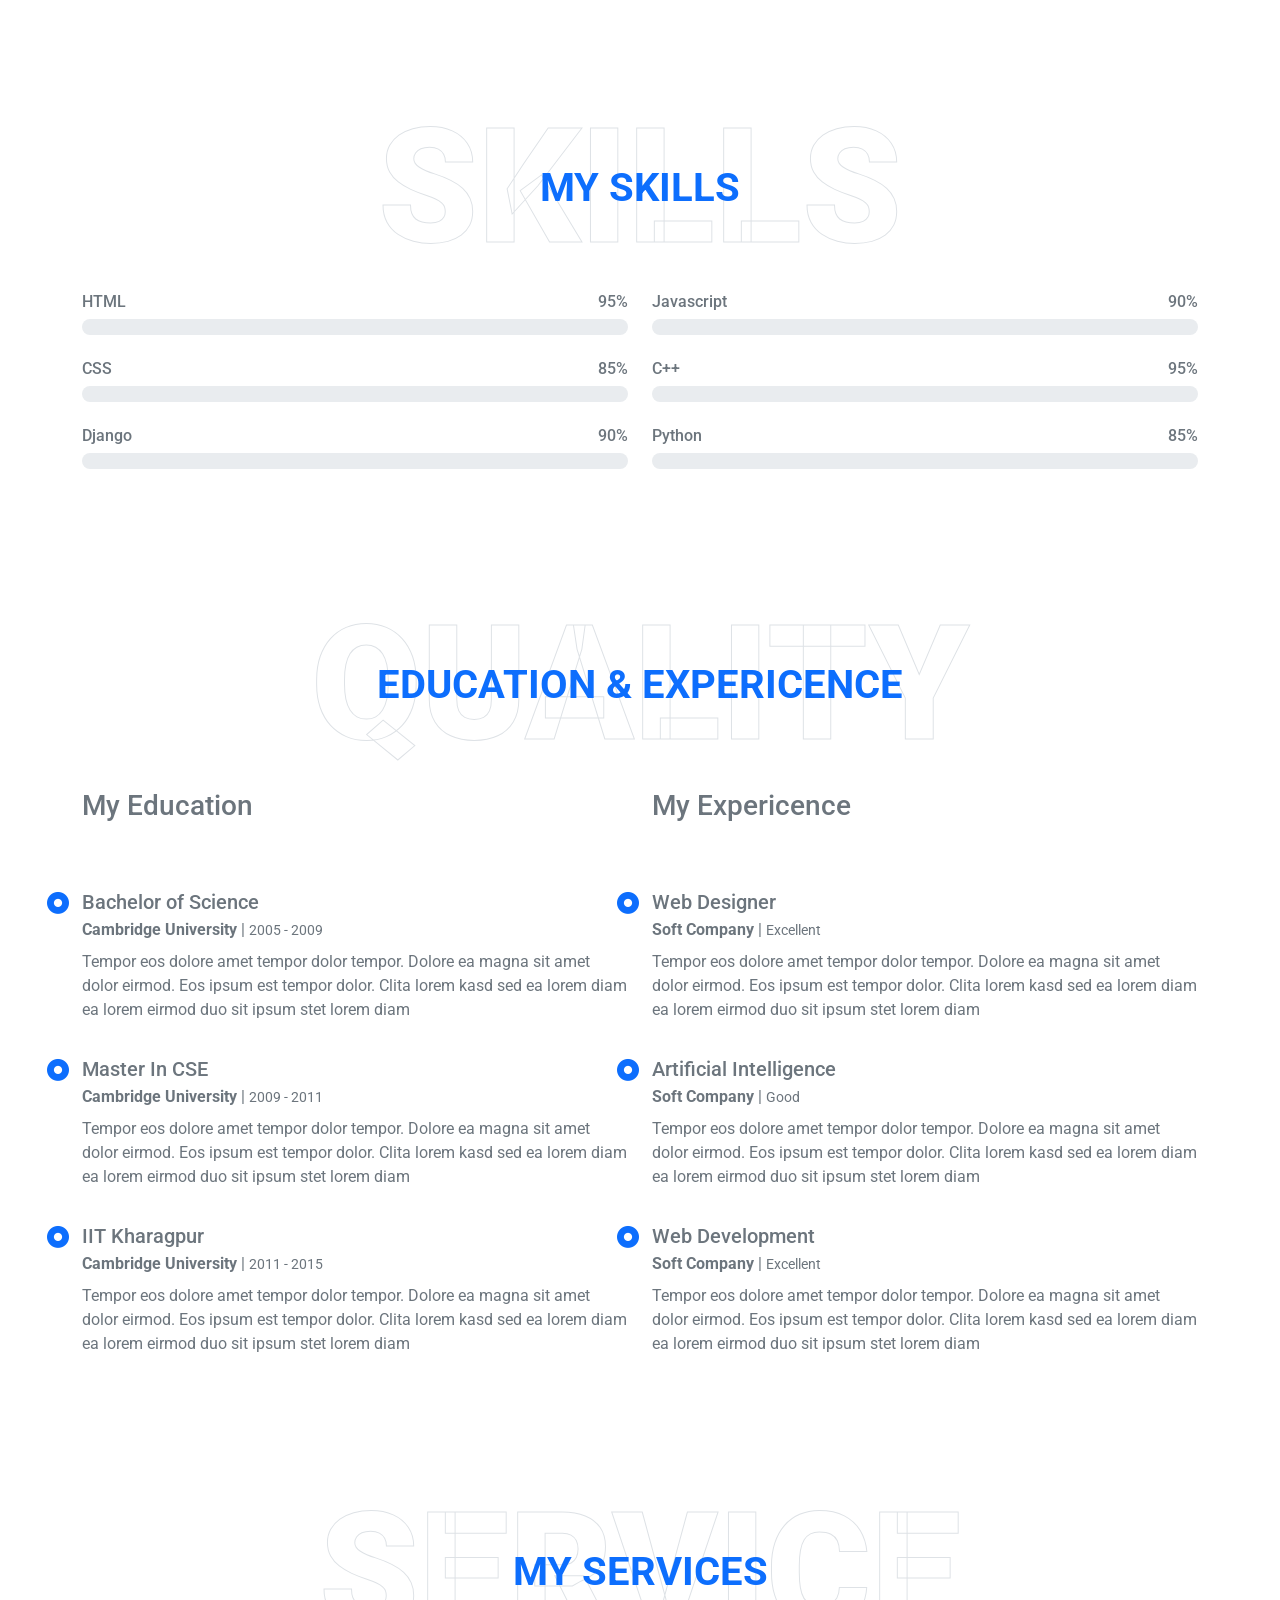
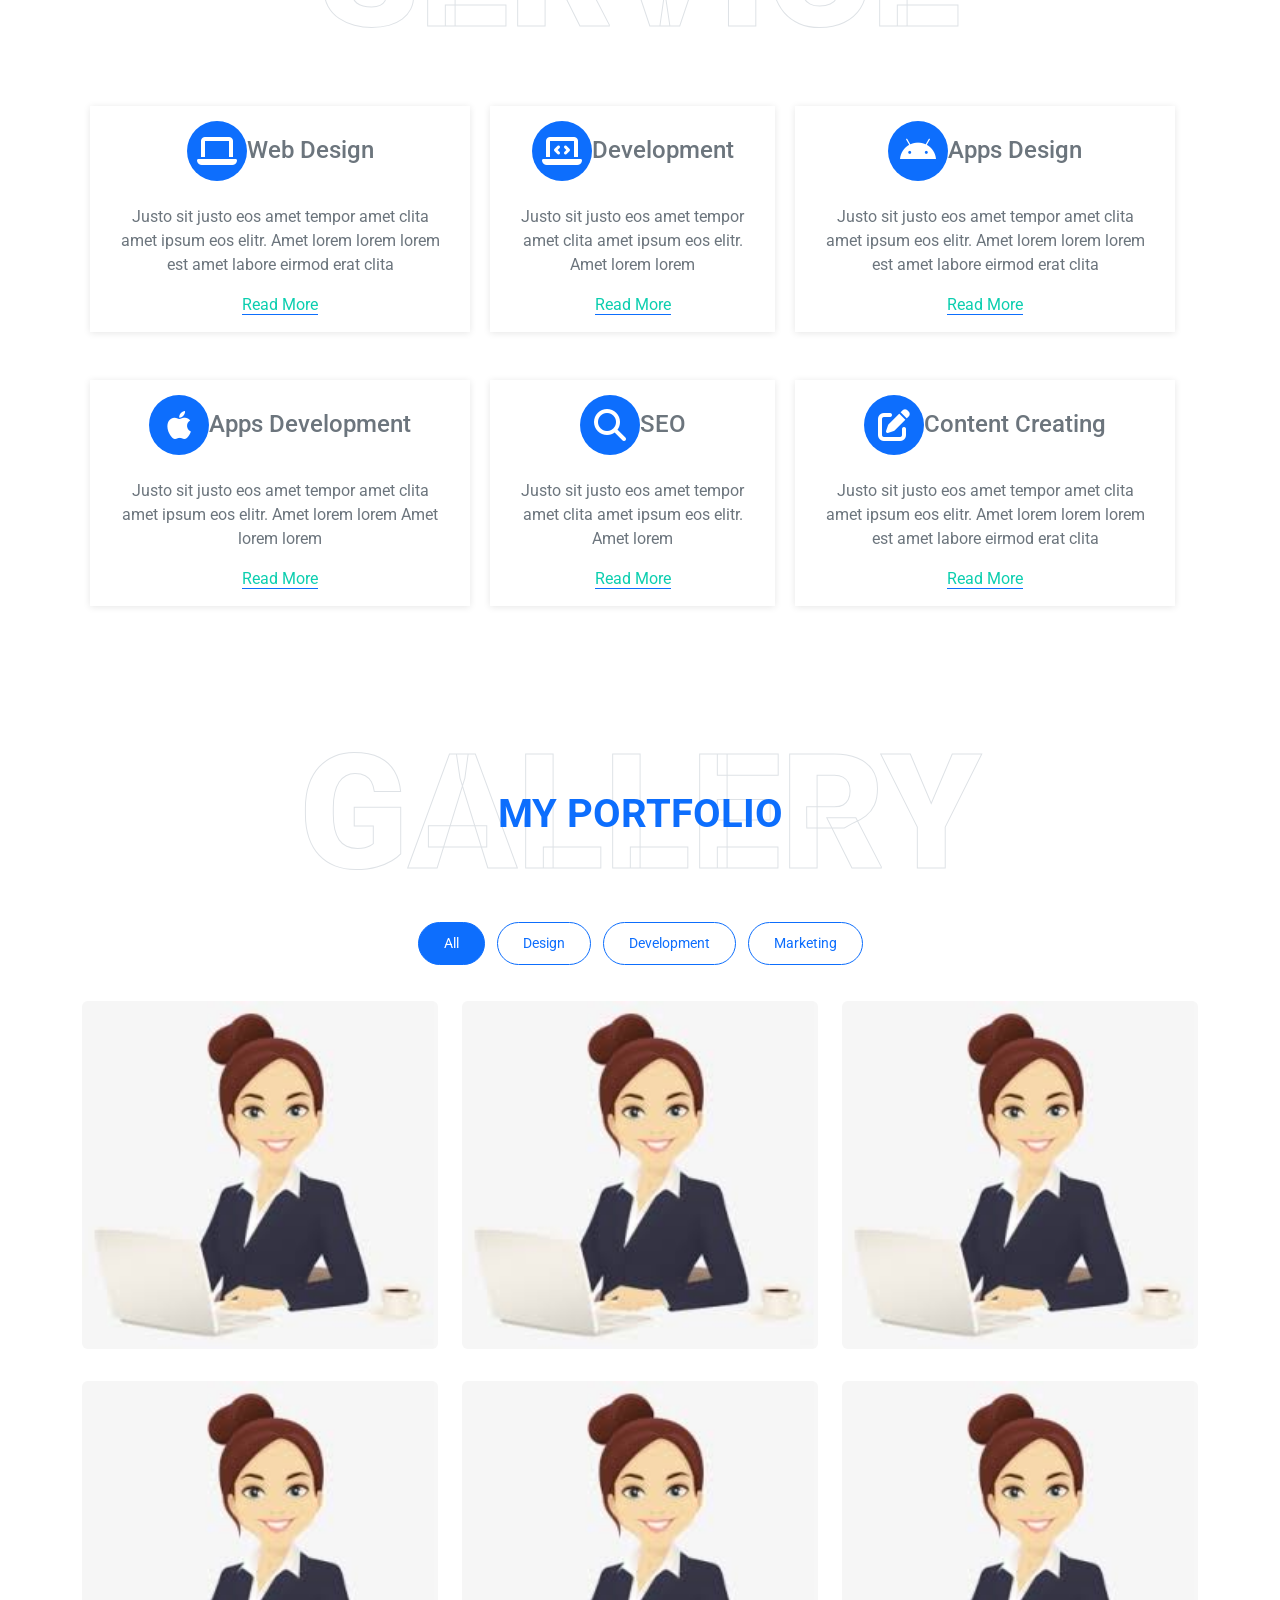
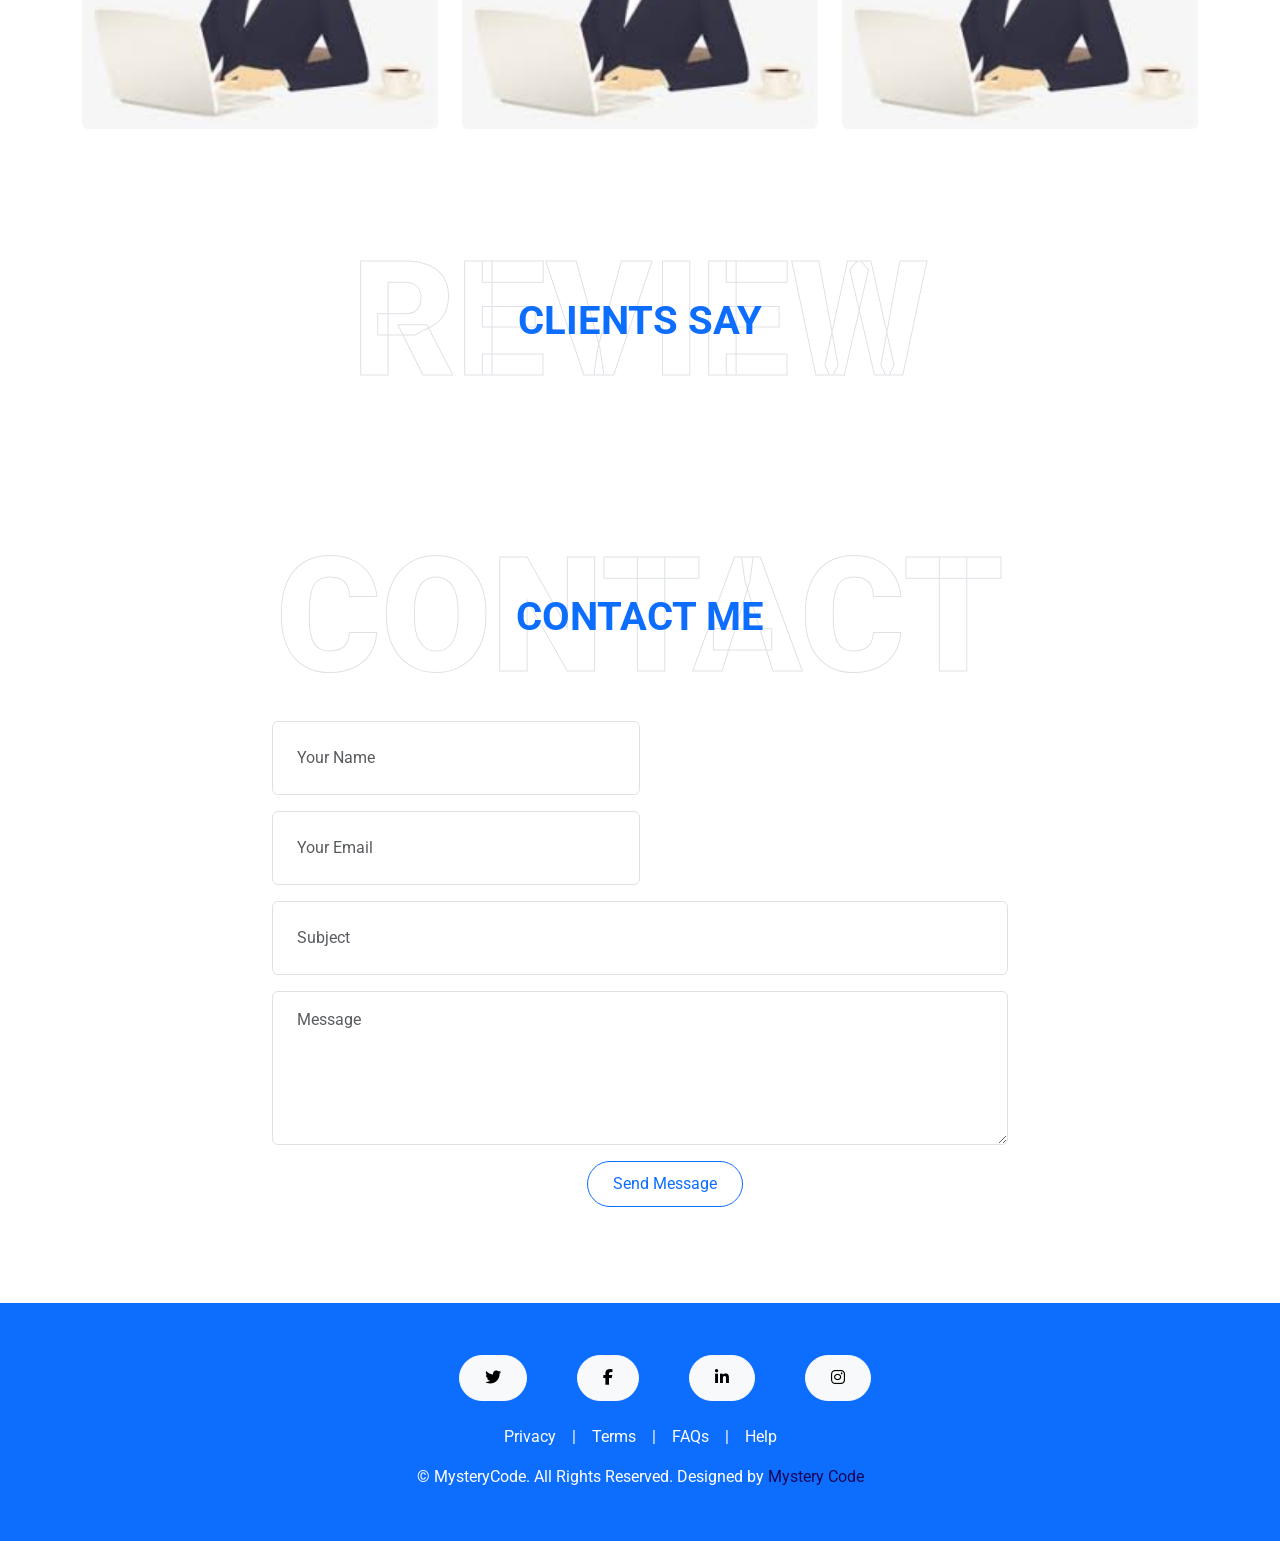
==== commit 4d786d73: "Adding modified files" ====
--- a/index.html
+++ b/index.html
@@ -14,8 +14,13 @@
      <link rel="preconnect" href="https://fonts.googleapis.com">
      <link rel="preconnect" href="https://fonts.gstatic.com" crossorigin>
      <link href="https://fonts.googleapis.com/css2?family=Roboto:wght@300;400;500;700;900&display=swap" rel="stylesheet">
+
+     <!--fontawesome-->
+     <!-- <link rel="stylesheet" href="<link rel="stylesheet" href="https://maxcdn.bootstrapcdn.com/font-awesome/4.4.0/css/font-awesome.min.css">"> -->
  
- 
+     <!--Owl corousel-->
+     <link rel="stylesheet" href="https://cdnjs.cloudflare.com/ajax/libs/OwlCarousel2/2.2.1/assets/owl.carousel.css">
+     <link rel="stylesheet" href="https://cdnjs.cloudflare.com/ajax/libs/OwlCarousel2/2.3.4/assets/owl.carousel.css">
      <!--Bootstrap 4 css-->
      <link rel="stylesheet" href="https://cdn.jsdelivr.net/npm/bootstrap@5.1.3/dist/css/bootstrap.min.css"
          integrity="sha384-1BmE4kWBq78iYhFldvKuhfTAU6auU8tT94WrHftjDbrCEXSU1oBoqyl2QvZ6jIW3" crossorigin="anonymous">
@@ -23,10 +28,19 @@
  
      <!--Icon style link (fontawesome cdn)-->
      <link rel="stylesheet" href="https://cdnjs.cloudflare.com/ajax/libs/font-awesome/6.1.2/css/all.min.css">
+     <link rel="stylesheet" href="https://cdnjs.cloudflare.com/ajax/libs/font-awesome/6.1.2/css/fontawesome.min.css">
      <link rel="stylesheet" href="https://cdnjs.cloudflare.com/ajax/libs/OwlCarousel2/2.3.4/assets/owl.carousel.css">
  
      <!--css link-->
      <link rel="stylesheet" href="style.css">
+
+     <!--Light box cdn-->
+     <link rel="stylesheet" href="https://cdnjs.cloudflare.com/ajax/libs/lightbox2/2.11.3/css/lightbox.css">
+
+     <!-- Progress bar
+     <link rel="stylesheet" href="https://maxcdn.bootstrapcdn.com/bootstrap/3.4.1/css/bootstrap.min.css">
+     <script src="https://ajax.googleapis.com/ajax/libs/jquery/3.6.0/jquery.min.js"></script>
+     <script src="https://maxcdn.bootstrapcdn.com/bootstrap/3.4.1/js/bootstrap.min.js"></script> -->
 
 
 </head>
@@ -55,6 +69,8 @@
                 <a href="#qualification" class="nav-item nav-link">Quality</a>
                 <a href="#skill" class="nav-item nav-link">Skill</a>
                 <a href="#service" class="nav-item nav-link">Service</a>
+                <a href="#portfolio" class="nav-item nav-link">Portfolio</a>
+                <a href="#testimonial" class="nav-item nav-link">Testimonial</a>
                 <a href="#contact" class="nav-item nav-link">Contact</a>
             </div>
             <a href="" class="btn btn-menu d-none d-lg-block" style="background-color:#457efa; color: #ffffff;">Hire Me</a>
@@ -111,7 +127,7 @@
                         <div class="col-sm-6 py-2"><h6>Name: <span class="text-secondary">Anagha Raj K R</span></h6></div>
                         <div class="col-sm-6 py-2"><h6>Birthday: <span class="text-secondary">27 February 2000</span></h6></div>
                         <div class="col-sm-6 py-2"><h6>Degree: <span class="text-secondary">B.Tech</span></h6></div>
-                        <div class="col-sm-6 py-2"><h6>College <span class="text-secondary">NIT Agartala</span></h6></div>
+                        <div class="col-sm-6 py-2"><h6>College: <span class="text-secondary">NIT Agartala</span></h6></div>
                         <div class="col-sm-6 py-2"><h6>Phone: <span class="text-secondary">+919188186282</span></h6></div>
                         <div class="col-sm-6 py-2"><h6>Email: <span class="text-secondary">anagharaj2000@gmail.com</span></h6></div>
                         <div class="col-sm-6 py-2"><h6>Address: <span class="text-secondary">Kottorathil,Anjoottimangalam,Kottayam,Kerala</span></h6></div>
@@ -124,6 +140,400 @@
         </div>
     </div>
     <!-- About End -->
+
+
+    <!--############Skill Section##############-->
+    <div class="container-fluid py-5" id="skill">
+        <div class="container">
+            <div class="position-relative d-flex align-items-center justify-content-center">
+                <h1 class="display-1 text-uppercase text-white" style="-webkit-text-stroke: 1px #dee2e6;">Skills</h1>
+                <h1 class="position-absolute text-uppercase text-primary">My Skills</h1>
+            </div>
+            <div class="row align-items-center">
+                <div class="col-md-6">
+                    <div class="skill mb-4">
+                        <div class="d-flex justify-content-between">
+                            <h6 class="font-weight-bold">HTML</h6>
+                            <h6 class="font-weight-bold">95%</h6>
+                        </div>
+                        <div class="progress">
+                            <div class="progress-bar bg-primary" role="progressbar" aria-valuenow="95" aria-valuemin="0" aria-valuemax="100"></div>
+                        </div>
+                    </div>
+                    <div class="skill mb-4">
+                        <div class="d-flex justify-content-between">
+                            <h6 class="font-weight-bold">CSS</h6>
+                            <h6 class="font-weight-bold">85%</h6>
+                        </div>
+                        <div class="progress">
+                            <div class="progress-bar bg-warning" role="progressbar" aria-valuenow="85" aria-valuemin="0" aria-valuemax="100"></div>
+                        </div>
+                    </div>
+                    <div class="skill mb-4">
+                        <div class="d-flex justify-content-between">
+                            <h6 class="font-weight-bold">Django</h6>
+                            <h6 class="font-weight-bold">90%</h6>
+                        </div>
+                        <div class="progress">
+                            <div class="progress-bar bg-danger" role="progressbar" aria-valuenow="90" aria-valuemin="0" aria-valuemax="100"></div>
+                        </div>
+                    </div>
+                </div>
+                <div class="col-md-6">
+                    <div class="skill mb-4">
+                        <div class="d-flex justify-content-between">
+                            <h6 class="font-weight-bold">Javascript</h6>
+                            <h6 class="font-weight-bold">90%</h6>
+                        </div>
+                        <div class="progress">
+                            <div class="progress-bar bg-danger" role="progressbar" aria-valuenow="90" aria-valuemin="0" aria-valuemax="100"></div>
+                        </div>
+                    </div>
+                    <div class="skill mb-4">
+                        <div class="d-flex justify-content-between">
+                            <h6 class="font-weight-bold">C++</h6>
+                            <h6 class="font-weight-bold">95%</h6>
+                        </div>
+                        <div class="progress">
+                            <div class="progress-bar bg-dark" role="progressbar" aria-valuenow="95" aria-valuemin="0" aria-valuemax="100"></div>
+                        </div>
+                    </div>
+                    <div class="skill mb-4">
+                        <div class="d-flex justify-content-between">
+                            <h6 class="font-weight-bold">Python</h6>
+                            <h6 class="font-weight-bold">85%</h6>
+                        </div>
+                        <div class="progress">
+                            <div class="progress-bar bg-info" role="progressbar" aria-valuenow="85" aria-valuemin="0" aria-valuemax="100"></div>
+                        </div>
+                    </div>
+                </div>
+            </div>
+        </div>
+    </div>
+    <!-- Skill End -->
+
+    <!--Qualification Section-->
+    <div class="container-fluid py-5" id="qualification">
+        <div class="container">
+            <div class="position-relative d-flex align-items-center justify-content-center">
+                <h1 class="display-1 text-uppercase text-white" style="-webkit-text-stroke: 1px #dee2e6;">Quality</h1>
+                <h1 class="position-absolute text-uppercase text-primary">Education & Expericence</h1>
+            </div>
+            <div class="row align-items-center">
+                <div class="col-lg-6">
+                    <h3 class="mb-4">My Education</h3>
+                    <div class="border-left border-primary pt-2 pl-4 ml-2">
+                        <div class="position-relative ex-me mb-4">
+                            <i class="far fa-dot-circle text-primary position-absolute" style="top: 2px; left: -35px; font-size: 22px;"></i>
+                            <h5 class="font-weight-bold mb-1">Bachelor of Science</h5>
+                            <p class="mb-2"><strong>Cambridge University</strong> | <small>2005 - 2009</small></p>
+                            <p>Tempor eos dolore amet tempor dolor tempor. Dolore ea magna sit amet dolor eirmod. Eos ipsum est tempor dolor. Clita lorem kasd sed ea lorem diam ea lorem eirmod duo sit ipsum stet lorem diam</p>
+                        </div>
+                        <div class="position-relative ex-me mb-4">
+                            <i class="far fa-dot-circle text-primary position-absolute" style="top: 2px; left: -35px;  font-size: 22px;"></i>
+                            <h5 class="font-weight-bold mb-1">Master In CSE</h5>
+                            <p class="mb-2"><strong>Cambridge University</strong> | <small>2009 - 2011</small></p>
+                            <p>Tempor eos dolore amet tempor dolor tempor. Dolore ea magna sit amet dolor eirmod. Eos ipsum est tempor dolor. Clita lorem kasd sed ea lorem diam ea lorem eirmod duo sit ipsum stet lorem diam</p>
+                        </div>
+                        <div class="position-relative ex-me mb-4">
+                            <i class="far fa-dot-circle text-primary position-absolute" style="top: 2px; left: -35px;  font-size: 22px;"></i>
+                            <h5 class="font-weight-bold mb-1">IIT Kharagpur</h5>
+                            <p class="mb-2"><strong>Cambridge University</strong> | <small>2011 - 2015</small></p>
+                            <p>Tempor eos dolore amet tempor dolor tempor. Dolore ea magna sit amet dolor eirmod. Eos ipsum est tempor dolor. Clita lorem kasd sed ea lorem diam ea lorem eirmod duo sit ipsum stet lorem diam</p>
+                        </div>
+                    </div>
+                </div>
+                <div class="col-lg-6">
+                    <h3 class="mb-4">My Expericence</h3>
+                    <div class="border-left border-primary pt-2 pl-4 ml-2">
+                        <div class="position-relative ex-me mb-4">
+                            <i class="far fa-dot-circle text-primary position-absolute" style="top: 2px;left: -35px;  font-size: 22px;"></i>
+                            <h5 class="font-weight-bold mb-1">Web Designer</h5>
+                            <p class="mb-2"><strong>Soft Company</strong> | <small> Excellent</small></p>
+                            <p>Tempor eos dolore amet tempor dolor tempor. Dolore ea magna sit amet dolor eirmod. Eos ipsum est tempor dolor. Clita lorem kasd sed ea lorem diam ea lorem eirmod duo sit ipsum stet lorem diam</p>
+                        </div>
+                        <div class="position-relative ex-me mb-4">
+                            <i class="far fa-dot-circle text-primary position-absolute" style="top: 2px;left: -35px;  font-size: 22px;"></i>
+                            <h5 class="font-weight-bold mb-1">Artificial Intelligence</h5>
+                            <p class="mb-2"><strong>Soft Company</strong> | <small> Good</small></p>
+                            <p>Tempor eos dolore amet tempor dolor tempor. Dolore ea magna sit amet dolor eirmod. Eos ipsum est tempor dolor. Clita lorem kasd sed ea lorem diam ea lorem eirmod duo sit ipsum stet lorem diam</p>
+                        </div>
+                        <div class="position-relative ex-me mb-4">
+                            <i class="far fa-dot-circle text-primary position-absolute" style="top: 2px;left: -35px;  font-size: 22px;"></i>
+                            <h5 class="font-weight-bold mb-1">Web Development</h5>
+                            <p class="mb-2"><strong>Soft Company</strong> | <small> Excellent</small></p>
+                            <p>Tempor eos dolore amet tempor dolor tempor. Dolore ea magna sit amet dolor eirmod. Eos ipsum est tempor dolor. Clita lorem kasd sed ea lorem diam ea lorem eirmod duo sit ipsum stet lorem diam</p>
+                        </div>
+                        
+                    </div>
+                </div>
+            </div>
+        </div>
+    </div>
+    <!-- Qualification End -->
+
+    <!-- Services Start -->
+    <div class="container-fluid pt-5" id="service">
+        <div class="container">
+            <div class="service-h4 position-relative d-flex align-items-center justify-content-center">
+                <h1 class="display-1 text-uppercase text-white" style="-webkit-text-stroke: 1px #dee2e6;">Service</h1>
+                <h1 class="position-absolute text-uppercase text-primary">My Services</h1>
+            </div>
+            <div class="row pb-3">
+                <div class="service-box col-lg-4 col-md-6 text-center mb-5">
+                    <div class="d-flex align-items-center justify-content-center mb-4">
+                        <i class="fa fa-2x fa-laptop service-icon bg-primary text-white mr-3"></i>
+                        <h4 class="font-weight-bold m-0">Web Design</h4>
+                    </div>
+                    <p>Justo sit justo eos amet tempor amet clita amet ipsum eos elitr. Amet lorem lorem lorem est amet labore eirmod erat clita</p>
+                    <a class="border-bottom border-primary text-decoration-none" href="">Read More</a>
+                </div>
+                <div class="service-box col-lg-3 col-md-6 text-center mb-5">
+                    <div class="d-flex align-items-center justify-content-center mb-4">
+                        <i class="fa fa-2x fa-laptop-code service-icon bg-primary text-white mr-3"></i>
+                        <h4 class="font-weight-bold m-0">Development</h4>
+                    </div>
+                    <p>Justo sit justo eos amet tempor amet clita amet ipsum eos elitr. Amet lorem lorem</p>
+                    <a class="border-bottom border-primary text-decoration-none" href="">Read More</a>
+                </div>
+                <div class="service-box col-lg-4 col-md-6 text-center mb-5">
+                    <div class="d-flex align-items-center justify-content-center mb-4">
+                        <i class="fab fa-2x fa-android service-icon bg-primary text-white mr-3"></i>
+                        <h4 class="font-weight-bold m-0">Apps Design</h4>
+                    </div>
+                    <p>Justo sit justo eos amet tempor amet clita amet ipsum eos elitr. Amet lorem lorem lorem est amet labore eirmod erat clita</p>
+                    <a class="border-bottom border-primary text-decoration-none" href="">Read More</a>
+                </div>
+                <div class="service-box col-lg-4 col-md-6 text-center mb-5">
+                    <div class="d-flex align-items-center justify-content-center mb-4">
+                        <i class="fab fa-2x fa-apple service-icon bg-primary text-white mr-3"></i>
+                        <h4 class="font-weight-bold m-0">Apps Development</h4>
+                    </div>
+                    <p>Justo sit justo eos amet tempor amet clita amet ipsum eos elitr. Amet lorem lorem Amet lorem lorem</p>
+                    <a class="border-bottom border-primary text-decoration-none" href="">Read More</a>
+                </div>
+                <div class="service-box col-lg-3 col-md-6 text-center mb-5">
+                    <div class="d-flex align-items-center justify-content-center mb-4">
+                        <i class="fa fa-2x fa-search service-icon bg-primary text-white mr-3"></i>
+                        <h4 class="font-weight-bold m-0">SEO</h4>
+                    </div>
+                    <p>Justo sit justo eos amet tempor amet clita amet ipsum eos elitr. Amet lorem  </p>
+                    <a class="border-bottom border-primary text-decoration-none" href="">Read More</a>
+                </div>
+                <div class="service-box col-lg-4  col-md-7 text-center mb-5">
+                    <div class="d-flex align-items-center justify-content-center mb-4">
+                        <i class="fa fa-2x fa-edit service-icon bg-primary text-white mr-3"></i>
+                        <h4 class="font-weight-bold m-0">Content Creating</h4>
+                    </div>
+                    <p>Justo sit justo eos amet tempor amet clita amet ipsum eos elitr. Amet lorem lorem lorem est amet labore eirmod erat clita</p>
+                    <a class="border-bottom border-primary text-decoration-none" href="">Read More</a>
+                </div>
+            </div>
+        </div>
+    </div>
+    <!-- Services End -->
+
+     <!-- Portfolio Start -->
+     <div class="container-fluid pt-5 pb-3" id="portfolio">
+        <div class="container">
+            <div class="position-relative d-flex align-items-center justify-content-center">
+                <h1 class="display-1 text-uppercase text-white" style="-webkit-text-stroke: 1px #dee2e6;">Gallery</h1>
+                <h1 class="position-absolute text-uppercase text-primary">My Portfolio</h1>
+            </div>
+            <!--Menu-->
+            <div class="row">
+                <div class="col-12 text-center mb-2">
+                    <ul class="list-inline mb-4" id="portfolio-flters">
+                        <li class="btn btn-sm btn-outline-primary m-1 active"  data-filter="*">All</li>
+                        <li class="btn btn-sm btn-outline-primary m-1" data-filter=".first">Design</li>
+                        <li class="btn btn-sm btn-outline-primary m-1" data-filter=".second">Development</li>
+                        <li class="btn btn-sm btn-outline-primary m-1" data-filter=".third">Marketing</li>
+                    </ul>
+                </div>
+            </div>
+            <div class="row portfolio-container">
+                <div class="col-lg-4 col-md-6 mb-4 portfolio-item first">
+                    <div class="position-relative overflow-hidden mb-2">
+                        <img class="img-fluid rounded w-100" src="image.jpg" alt="">
+                        <div class="portfolio-btn bg-primary d-flex align-items-center justify-content-center">
+                            <a href="img/portfolio-1.jpg" data-lightbox="portfolio">
+                                <i class="fa fa-plus text-white" style="font-size: 60px;"></i>
+                            </a>
+                        </div>
+                    </div>
+                </div>
+                <div class="col-lg-4 col-md-6 mb-4 portfolio-item second">
+                    <div class="position-relative overflow-hidden mb-2">
+                        <img class="img-fluid rounded w-100" src="image.jpg" alt="">
+                        <div class="portfolio-btn bg-primary d-flex align-items-center justify-content-center">
+                            <a href="img/portfolio-2.jpg" data-lightbox="portfolio">
+                                <i class="fa fa-plus text-white" style="font-size: 60px;"></i>
+                            </a>
+                        </div>
+                    </div>
+                </div>
+                <div class="col-lg-4 col-md-6 mb-4 portfolio-item third">
+                    <div class="position-relative overflow-hidden mb-2">
+                        <img class="img-fluid rounded w-100" src="image.jpg" alt="">
+                        <div class="portfolio-btn bg-primary d-flex align-items-center justify-content-center">
+                            <a href="img/portfolio-3.jpg" data-lightbox="portfolio">
+                                <i class="fa fa-plus text-white" style="font-size: 60px;"></i>
+                            </a>
+                        </div>
+                    </div>
+                </div>
+                <div class="col-lg-4 col-md-6 mb-4 portfolio-item first">
+                    <div class="position-relative overflow-hidden mb-2">
+                        <img class="img-fluid rounded w-100" src="image.jpg" alt="">
+                        <div class="portfolio-btn bg-primary d-flex align-items-center justify-content-center">
+                            <a href="img/portfolio-4.jpg" data-lightbox="portfolio">
+                                <i class="fa fa-plus text-white" style="font-size: 60px;"></i>
+                            </a>
+                        </div>
+                    </div>
+                </div>
+                <div class="col-lg-4 col-md-6 mb-4 portfolio-item second">
+                    <div class="position-relative overflow-hidden mb-2">
+                        <img class="img-fluid rounded w-100" src="image.jpg" alt="">
+                        <div class="portfolio-btn bg-primary d-flex align-items-center justify-content-center">
+                            <a href="img/portfolio-5.jpg" data-lightbox="portfolio">
+                                <i class="fa fa-plus text-white" style="font-size: 60px;"></i>
+                            </a>
+                        </div>
+                    </div>
+                </div>
+                <div class="col-lg-4 col-md-6 mb-4 portfolio-item third">
+                    <div class="position-relative overflow-hidden mb-2">
+                        <img class="img-fluid rounded w-100" src="image.jpg" alt="">
+                        <div class="portfolio-btn bg-primary d-flex align-items-center justify-content-center">
+                            <a href="image.jpg" data-lightbox="portfolio">
+                                <i class="fa fa-plus text-white" style="font-size: 60px;"></i>
+                            </a>
+                        </div>
+                    </div>
+                </div>
+            </div>
+        </div>
+    </div>
+    <!-- Portfolio End -->
+
+
+     <!-- Testimonial Start -->
+     <div class="container-fluid py-5" id="testimonial">
+        <div class="container">
+            <div class="position-relative d-flex align-items-center justify-content-center">
+                <h1 class="display-1 text-uppercase text-white" style="-webkit-text-stroke: 1px #dee2e6;">Review</h1>
+                <h1 class="position-absolute text-uppercase text-primary">Clients Say</h1>
+            </div>
+            <div class="row justify-content-center">
+                <div class="col-lg-9">
+                    <div class="owl-carousel testimonial-carousel">
+                        <div class="text-center">
+                            <!-- <i class="fa fa-3x fa-quote-left text-primary mb-4"></i> -->
+                            <h4 class="font-weight-light mb-4">Dolor eirmod diam stet kasd sed. Aliqu rebum est eos. Rebum elitr dolore et eos labore, stet justo sed est sed. Diam sed sed dolor stet accusam amet eirmod eos, labore diam clita</h4>
+                            <img class="img-fluid rounded-circle mx-auto mb-3" src="image.jpg" style="width: 80px; height: 80px;">
+                            <h5 class="font-weight-bold m-0">Client Name</h5>
+                            <span>Profession</span>
+                        </div>
+                        <div class="text-center">
+                            <i class="fa fa-3x fa-quote-left text-primary mb-4"></i>
+                            <h4 class="font-weight-light mb-4">Dolor eirmod diam stet kasd sed. Aliqu rebum est eos. Rebum elitr dolore et eos labore, stet justo sed est sed. Diam sed sed dolor stet accusam amet eirmod eos, labore diam clita</h4>
+                            <img class="img-fluid rounded-circle mx-auto mb-3" src="img/testimonial-2.jpg" style="width: 80px; height: 80px;">
+                            <h5 class="font-weight-bold m-0">Client Name</h5>
+                            <span>Profession</span>
+                        </div>
+                        <div class="text-center">
+                            <i class="fa fa-3x fa-quote-left text-primary mb-4"></i>
+                            <h4 class="font-weight-light mb-4">Dolor eirmod diam stet kasd sed. Aliqu rebum est eos. Rebum elitr dolore et eos labore, stet justo sed est sed. Diam sed sed dolor stet accusam amet eirmod eos, labore diam clita</h4>
+                            <img class="img-fluid rounded-circle mx-auto mb-3" src="img/testimonial-3.jpg" style="width: 80px; height: 80px;">
+                            <h5 class="font-weight-bold m-0">Client Name</h5>
+                            <span>Profession</span>
+                        </div>
+                    </div>
+                </div>
+            </div>
+        </div>
+    </div>
+    <!-- Testimonial End -->
+
+
+     <!-- Contact Start -->
+     <div class="container-fluid py-5" id="contact">
+        <div class="container">
+            <div class="position-relative d-flex align-items-center justify-content-center">
+                <h1 class="display-1 text-uppercase text-white" style="-webkit-text-stroke: 1px #dee2e6;">Contact</h1>
+                <h1 class="position-absolute text-uppercase text-primary">Contact Me</h1>
+            </div>
+            <div class="row justify-content-center">
+                <div class="col-lg-8">
+                    <div class="contact-form text-center">
+                        <div id="success"></div>
+                        <form name="sentMessage" id="contactForm" novalidate="novalidate">
+                            <div class="form-row">
+                                <div class="control-group col-sm-6">
+                                    <input type="text" class="form-control p-4" id="name" placeholder="Your Name"
+                                        required="required" data-validation-required-message="Please enter your name" />
+                                    <p class="help-block text-danger"></p>
+                                </div>
+                                <div class="control-group col-sm-6">
+                                    <input type="email" class="form-control p-4" id="email" placeholder="Your Email"
+                                        required="required" data-validation-required-message="Please enter your email" />
+                                    <p class="help-block text-danger"></p>
+                                </div>
+                            </div>
+                            <div class="control-group">
+                                <input type="text" class="form-control p-4" id="subject" placeholder="Subject"
+                                    required="required" data-validation-required-message="Please enter a subject" />
+                                <p class="help-block text-danger"></p>
+                            </div>
+                            <div class="control-group">
+                                <textarea class="form-control py-3 px-4" rows="5" id="message" placeholder="Message"
+                                    required="required"
+                                    data-validation-required-message="Please enter your message"></textarea>
+                                <p class="help-block text-danger"></p>
+                            </div>
+                            <div>
+                                <button class="btn btn-outline-primary" type="submit" id="sendMessageButton">Send
+                                    Message</button>
+                            </div>
+                        </form>
+                    </div>
+                </div>
+            </div>
+        </div>
+    </div>
+    <!-- Contact End -->
+
+
+    <!-- Footer Start -->
+    <div class="container-fluid bg-primary text-white mt-5 py-1 px-sm-1 px-md-5">
+        <div class="container text-center py-5">
+            <div class="d-flex justify-content-center mb-4">
+                <a class="btn btn-light btn-social mr-2" href="https://www.google.com/search?client=firefox-b-d&q=facebook"><i class="fab fa-twitter"></i></a>
+                <a class="btn btn-light btn-social mr-2" href="#"><i class="fab fa-facebook-f"></i></a>
+                <a class="btn btn-light btn-social mr-2" href="#"><i class="fab fa-linkedin-in"></i></a>
+                <a class="btn btn-light btn-social" href="#"><i class="fab fa-instagram"></i></a>
+            </div>
+            <div class="d-flex justify-content-center mb-3">
+                <a class="text-white" href="#">Privacy</a>
+                <span class="px-3">|</span>
+                <a class="text-white" href="#">Terms</a>
+                <span class="px-3">|</span>
+                <a class="text-white" href="#">FAQs</a>
+                <span class="px-3">|</span>
+                <a class="text-white" href="#">Help</a>
+            </div>
+            <p class="m-0">&copy; <a class="text-white font-weight-bold" href="#">MysteryCode</a>. All Rights Reserved. Designed by <a class="text-red font-weight-bold" href="#">Mystery Code</a>
+            </p>
+        </div>
+    </div>
+    <!-- Footer End -->
+
+    <!--back totop button-->
+    <button onclick="topFunction()" id="myBtn" title="Go to top">Top</button> 
+
+
 
     
 
@@ -135,8 +545,19 @@
     <script src="https://cdnjs.cloudflare.com/ajax/libs/jquery/3.6.0/jquery.min.js"></script>
     <script src="https://cdnjs.cloudflare.com/ajax/libs/typed.js/2.0.0/typed.min.js"></script>
     <script src="https://cdnjs.cloudflare.com/ajax/libs/wow/1.1.2/wow.min.js"></script>
+    <!--owl corousel-->
+    <script src="https://cdnjs.cloudflare.com/ajax/libs/OwlCarousel2/2.3.4/owl.carousel.min.js"></script>
+    <script src="https://cdnjs.cloudflare.com/ajax/libs/OwlCarousel2/2.2.1/owl.carousel.min.js"></script>
+    <!--light box js-->
+    <script src="https://cdnjs.cloudflare.com/ajax/libs/lightbox2/2.11.3/js/lightbox.min.js"></script>
+    
+     <!--isotope cdn-->
+     <script src="https://cdnjs.cloudflare.com/ajax/libs/jquery.isotope/3.0.6/isotope.pkgd.min.js"></script>
+    
     <script src="script.js"></script>
+
+   
 
     <script src="https://cdnjs.cloudflare.com/ajax/libs/OwlCarousel2/2.3.4/owl.carousel.min.js"></script>
 </body>
-</html>+</html>
--- a/style.css
+++ b/style.css
@@ -2,6 +2,7 @@
 
 *{
     box-sizing: border-box;
+    margin: 0;
 }
 
 html{
@@ -105,4 +106,156 @@
     background-color: rgb(255,255,255);
     color: #0f6eeb;
     border-radius: 2px solid rgb(20,109,241);
-}+}
+
+
+/*===================== Progress Bar ====================*/
+
+.progress {
+    border-radius: 10px;
+  }
+  
+  .progress .progress-bar {
+    width: 0px;
+    border-radius: 10px;
+    transition: 2s;
+  }
+
+  .display-1{
+    font-size: 160px;
+    font-weight: 1000;
+  }
+  
+.position-absolute{
+    font-weight: 700;
+
+}
+
+
+/* =================== Quality ======================*/
+.ex-me{
+    margin-top: 35px;
+  }
+  
+  
+  
+
+
+  
+/* =================== Service Section ==================*/
+.service-h4{
+    padding-bottom: 30px;
+  }
+  
+  .service-icon {
+    width: 60px;
+    height: 60px;
+    display: flex;
+    align-items: center;
+    justify-content: center;
+    border-radius: 60px;
+  }
+  
+  .service-box{
+    box-shadow: 0px 1px 7px rgba(0, 0, 0, 0.1);  
+    margin-left: 20px;
+    padding: 15px;
+    padding-left: 30px;
+    padding-right: 30px;
+  }
+  .service-box:hover{
+    box-shadow: 0px 1px 13px rgba(27, 27, 27, 0.705); 
+  
+  }
+  
+
+  /* =================== Portfolio section ==================*/
+
+
+.portfolio-item .portfolio-btn {
+    position: absolute;
+    width: 0;
+    height: 0;
+    top: 50%;
+    left: 50%;
+    border-radius: 4px;
+    opacity: 0;
+    transition: .5s;
+  }
+  
+  .portfolio-item:hover .portfolio-btn {
+    opacity: 1;
+    width: calc(100% - 60px);
+    height: calc(100% - 60px);
+    top: 30px;
+    left: 30px;
+  }
+
+
+  /* ====================== Testimonial ================*/
+.testimonial-carousel .text-center{
+    background-color: #eaecf0d0;
+    border-radius: 20px;
+    margin: 20px;
+  
+  }
+  .testimonial-carousel .text-center h4{
+  
+  }
+  
+  .testimonial-carousel .owl-dots {
+    margin-top: 25px;
+    text-align: center;
+  }
+  
+  .testimonial-carousel .owl-dot {
+    display: inline-block;
+    margin: 0 5px;
+    width: 12px;
+    height: 12px;
+    border-radius: 10px;
+    background: #dddddd;
+  }
+  
+  .testimonial-carousel .owl-dot.active {
+    background: #0BCEAF;
+  }
+
+  
+  /*###########contact###############*/
+.contact-form .help-block ul {
+    margin: 0;
+    padding: 0;
+    list-style-type: none;
+  }
+  
+  /*..........Footer.....*/
+  .text-red{
+    color: rgb(22, 6, 90);
+  }
+
+  .text-red:hover{
+    color: #59ce0b;
+  }
+
+
+  /*..Back to top Button.....*/
+  #myBtn {
+    display: none; /* Hidden by default */
+    position: fixed; /* Fixed/sticky position */
+    bottom: 20px; /* Place the button at the bottom of the page */
+    right: 30px; /* Place the button 30px from the right */
+    z-index: 99; /* Make sure it does not overlap */
+    border: none; /* Remove borders */
+    outline: none; /* Remove outline */
+    background-color: red; /* Set a background color */
+    color: white; /* Text color */
+    cursor: pointer; /* Add a mouse pointer on hover */
+    padding: 15px; /* Some padding */
+    border-radius: 10px; /* Rounded corners */
+    font-size: 18px; /* Increase font size */
+  }
+  
+  #myBtn:hover {
+    background-color: #555; /* Add a dark-grey background on hover */
+  }
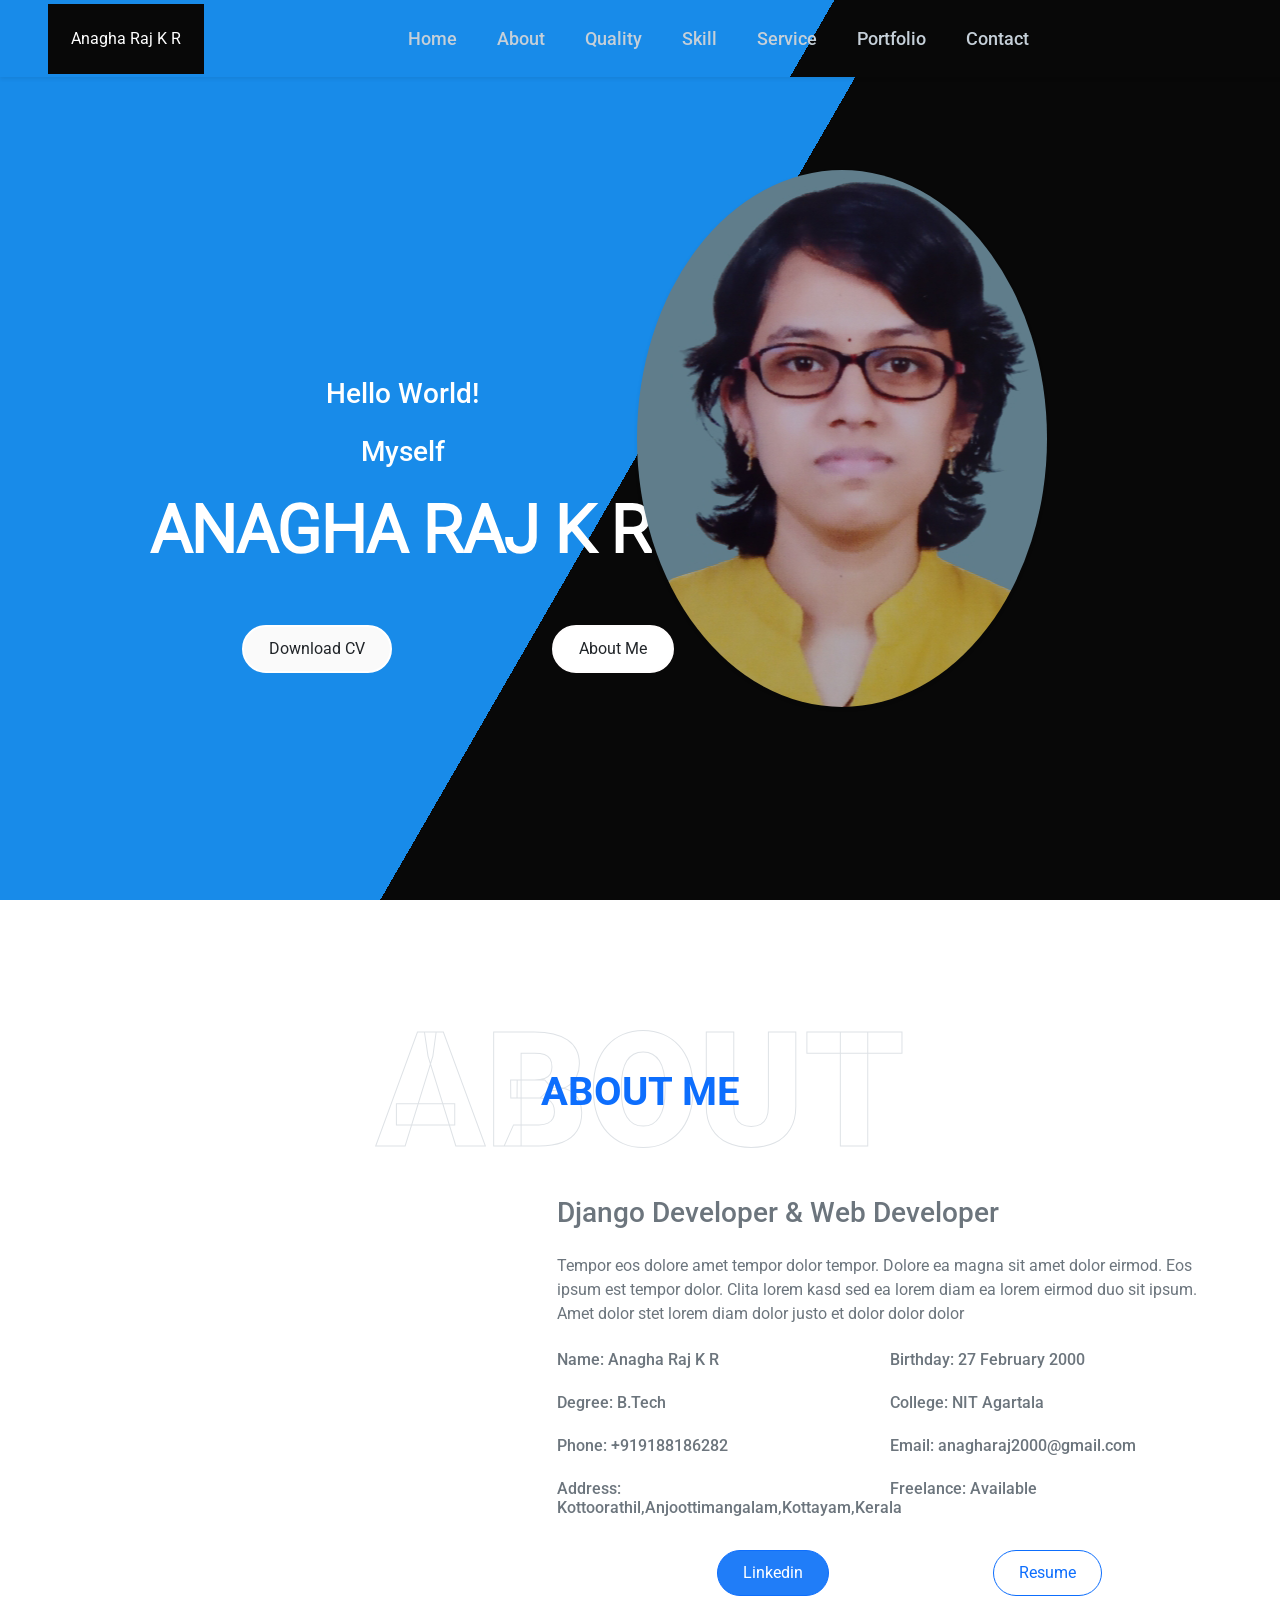
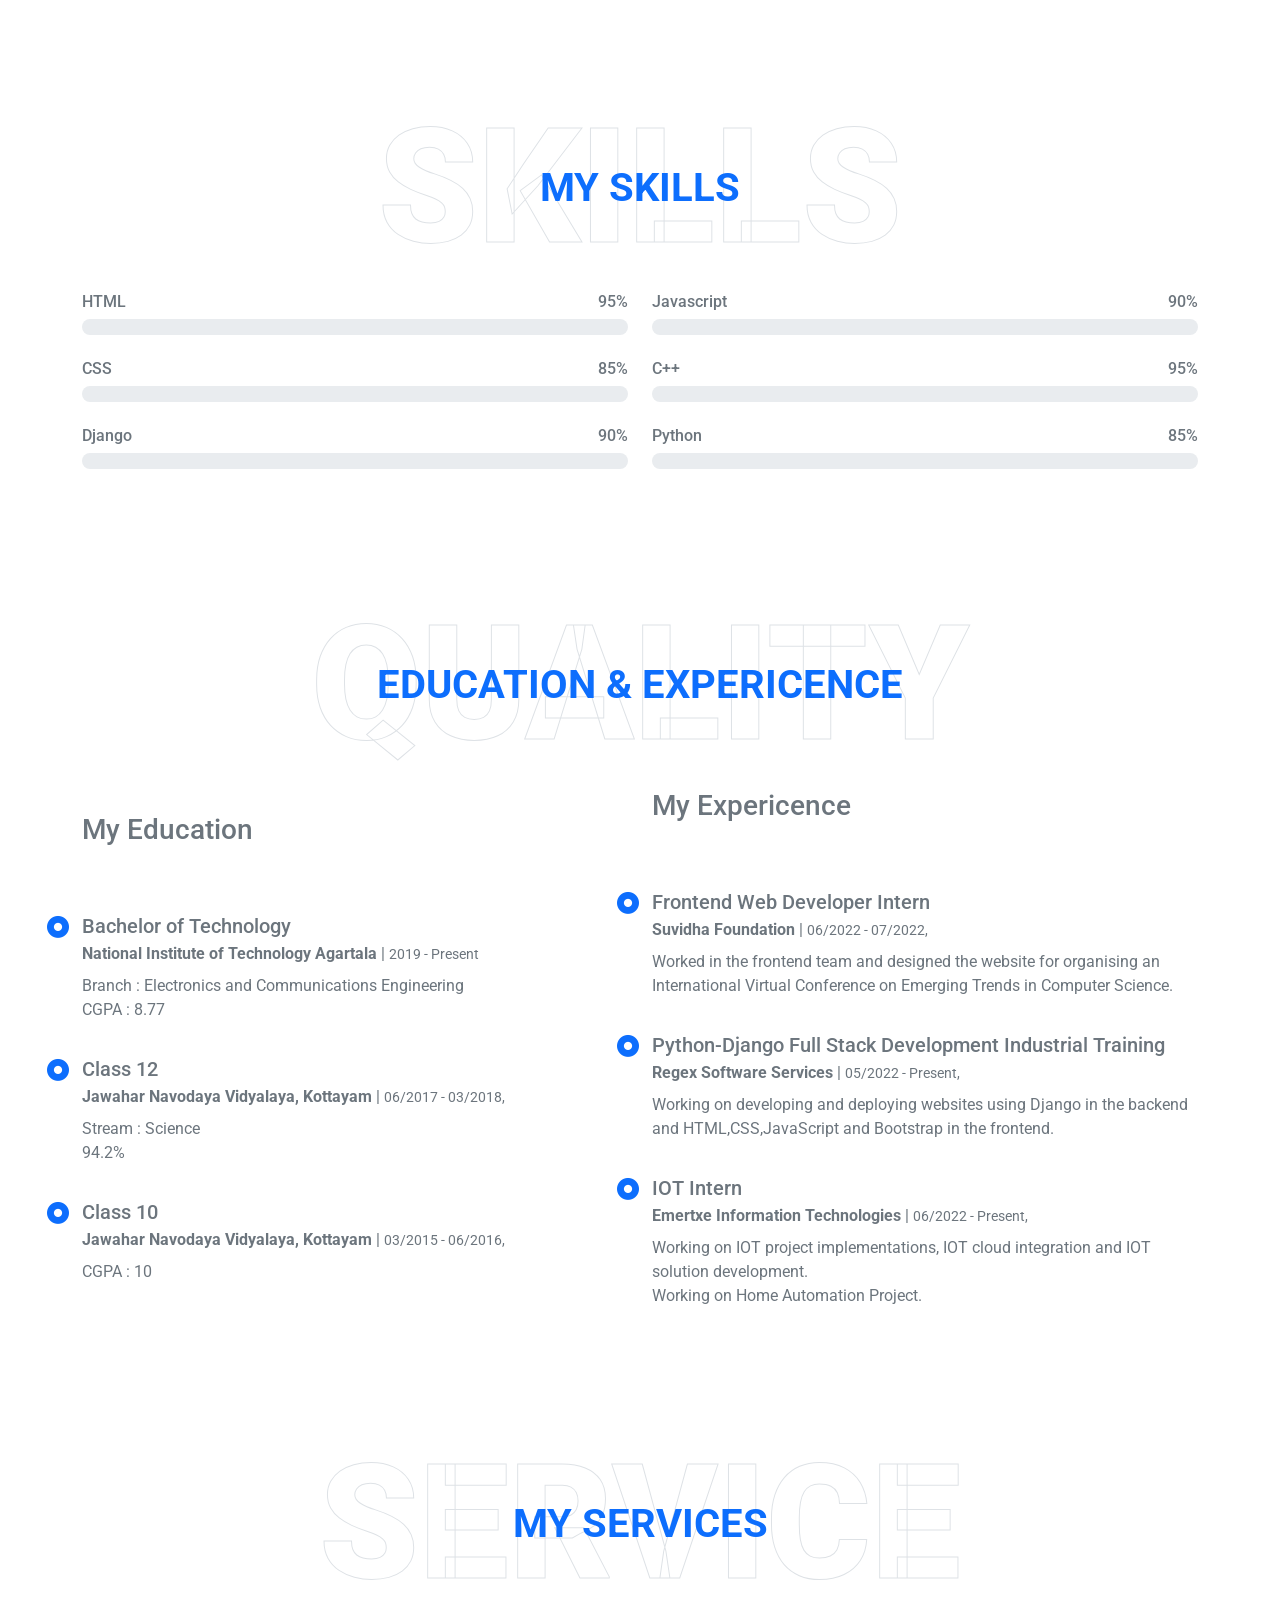
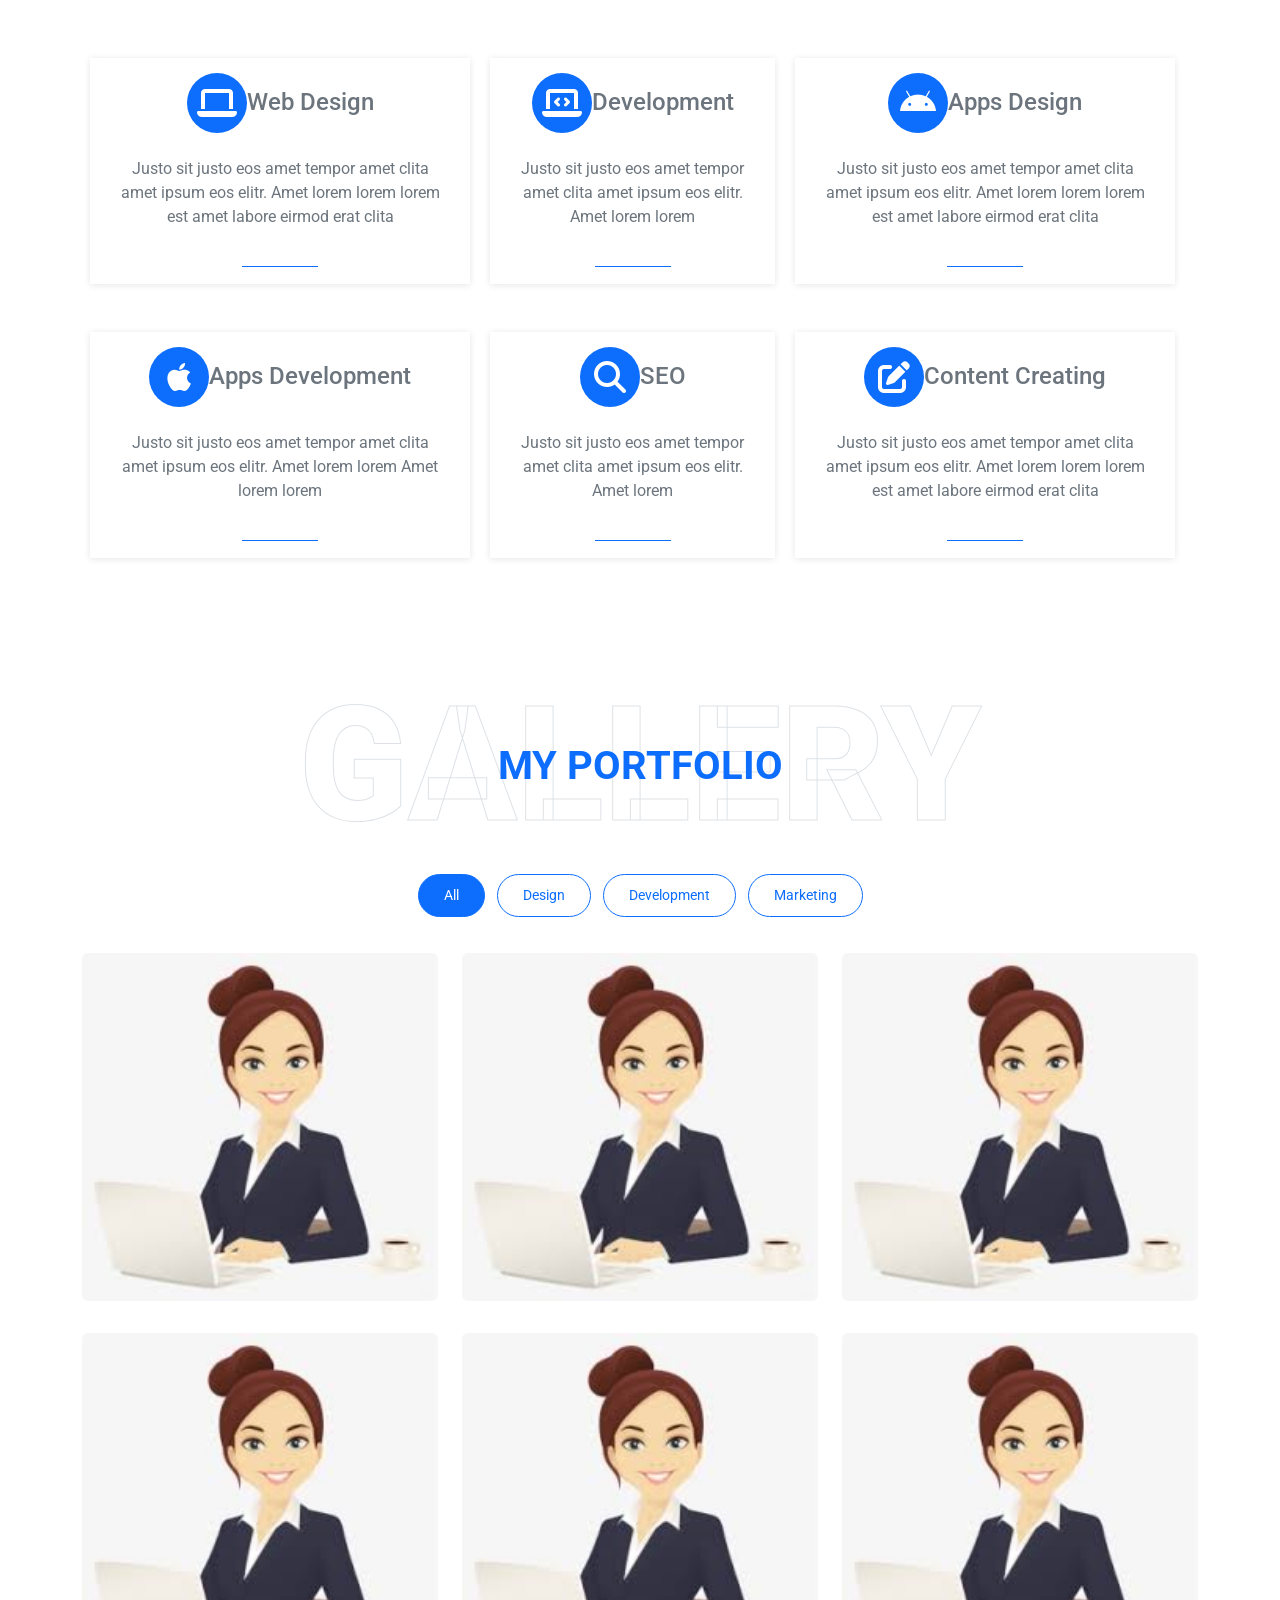
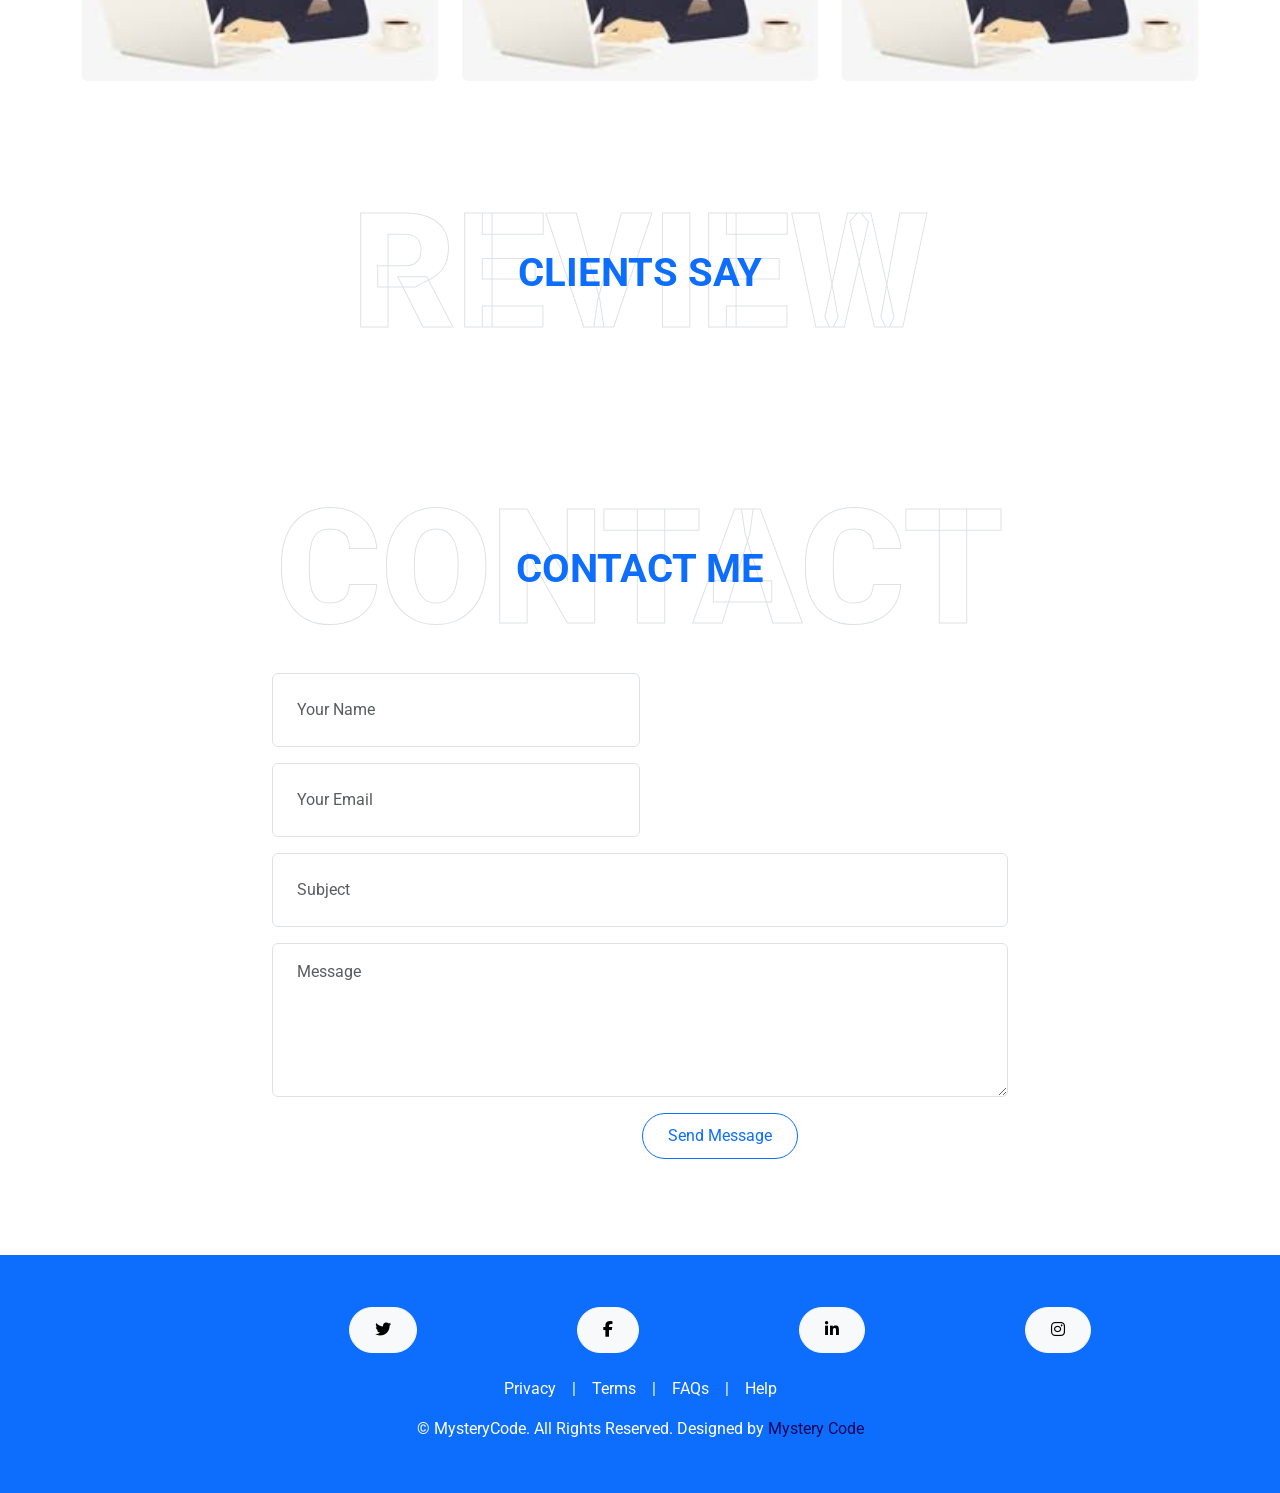
==== commit 5b53e12c: "Second commit" ====
--- a/index.html
+++ b/index.html
@@ -1,5 +1,6 @@
 <!DOCTYPE html>
 <html lang="en">
+
 <head>
     <meta charset="UTF-8">
     <meta http-equiv="X-UA-Compatible" content="IE=edge">
@@ -7,86 +8,91 @@
     <title>Anagha Raj K R | Django Develloper | Web Developer</title>
 
 
-     <!--favicon-->
-     <link rel="shortcut icon" href="favicon-16x16.png" type="image/x-icon">
-
-     <!--Google Fonts-->
-     <link rel="preconnect" href="https://fonts.googleapis.com">
-     <link rel="preconnect" href="https://fonts.gstatic.com" crossorigin>
-     <link href="https://fonts.googleapis.com/css2?family=Roboto:wght@300;400;500;700;900&display=swap" rel="stylesheet">
-
-     <!--fontawesome-->
-     <!-- <link rel="stylesheet" href="<link rel="stylesheet" href="https://maxcdn.bootstrapcdn.com/font-awesome/4.4.0/css/font-awesome.min.css">"> -->
- 
-     <!--Owl corousel-->
-     <link rel="stylesheet" href="https://cdnjs.cloudflare.com/ajax/libs/OwlCarousel2/2.2.1/assets/owl.carousel.css">
-     <link rel="stylesheet" href="https://cdnjs.cloudflare.com/ajax/libs/OwlCarousel2/2.3.4/assets/owl.carousel.css">
-     <!--Bootstrap 4 css-->
-     <link rel="stylesheet" href="https://cdn.jsdelivr.net/npm/bootstrap@5.1.3/dist/css/bootstrap.min.css"
-         integrity="sha384-1BmE4kWBq78iYhFldvKuhfTAU6auU8tT94WrHftjDbrCEXSU1oBoqyl2QvZ6jIW3" crossorigin="anonymous">
- 
- 
-     <!--Icon style link (fontawesome cdn)-->
-     <link rel="stylesheet" href="https://cdnjs.cloudflare.com/ajax/libs/font-awesome/6.1.2/css/all.min.css">
-     <link rel="stylesheet" href="https://cdnjs.cloudflare.com/ajax/libs/font-awesome/6.1.2/css/fontawesome.min.css">
-     <link rel="stylesheet" href="https://cdnjs.cloudflare.com/ajax/libs/OwlCarousel2/2.3.4/assets/owl.carousel.css">
- 
-     <!--css link-->
-     <link rel="stylesheet" href="style.css">
-
-     <!--Light box cdn-->
-     <link rel="stylesheet" href="https://cdnjs.cloudflare.com/ajax/libs/lightbox2/2.11.3/css/lightbox.css">
-
-     <!-- Progress bar
+    <!--favicon-->
+    <link rel="shortcut icon" href="favicon-16x16.png" type="image/x-icon">
+
+    <!--Google Fonts-->
+    <link rel="preconnect" href="https://fonts.googleapis.com">
+    <link rel="preconnect" href="https://fonts.gstatic.com" crossorigin>
+    <link href="https://fonts.googleapis.com/css2?family=Roboto:wght@300;400;500;700;900&display=swap" rel="stylesheet">
+
+    <!--fontawesome-->
+    <!-- <link rel="stylesheet" href="<link rel="stylesheet" href="https://maxcdn.bootstrapcdn.com/font-awesome/4.4.0/css/font-awesome.min.css">"> -->
+
+    <!--Owl corousel-->
+    <link rel="stylesheet" href="https://cdnjs.cloudflare.com/ajax/libs/OwlCarousel2/2.2.1/assets/owl.carousel.css">
+    <link rel="stylesheet" href="https://cdnjs.cloudflare.com/ajax/libs/OwlCarousel2/2.3.4/assets/owl.carousel.css">
+    <!--Bootstrap 4 css-->
+    <link rel="stylesheet" href="https://cdn.jsdelivr.net/npm/bootstrap@5.1.3/dist/css/bootstrap.min.css"
+        integrity="sha384-1BmE4kWBq78iYhFldvKuhfTAU6auU8tT94WrHftjDbrCEXSU1oBoqyl2QvZ6jIW3" crossorigin="anonymous">
+
+
+    <!--Icon style link (fontawesome cdn)-->
+    <link rel="stylesheet" href="https://cdnjs.cloudflare.com/ajax/libs/font-awesome/6.1.2/css/all.min.css">
+    <link rel="stylesheet" href="https://cdnjs.cloudflare.com/ajax/libs/font-awesome/6.1.2/css/fontawesome.min.css">
+    <link rel="stylesheet" href="https://cdnjs.cloudflare.com/ajax/libs/OwlCarousel2/2.3.4/assets/owl.carousel.css">
+
+    <!--css link-->
+    <link rel="stylesheet" href="style.css">
+
+    <!--Light box cdn-->
+    <link rel="stylesheet" href="https://cdnjs.cloudflare.com/ajax/libs/lightbox2/2.11.3/css/lightbox.css">
+
+    <!-- Progress bar
      <link rel="stylesheet" href="https://maxcdn.bootstrapcdn.com/bootstrap/3.4.1/css/bootstrap.min.css">
      <script src="https://ajax.googleapis.com/ajax/libs/jquery/3.6.0/jquery.min.js"></script>
      <script src="https://maxcdn.bootstrapcdn.com/bootstrap/3.4.1/js/bootstrap.min.js"></script> -->
 
 
 </head>
+
 <body>
 
-     <!-- Navbar Start -->
-     <nav class="navbar fixed-top shadow-sm navbar-expand-lg bg-light navbar-light py-3 py-lg-0 px-lg-5">
-        <a href="index.html" class="navbar-brand ml-lg-3">
-            <!-- <img src="favicon-16x16.png" alt="">
+    <!-- Navbar Start -->
+    <nav class="navbar fixed-top shadow-sm navbar-expand-lg bg-light navbar-light py-3 py-lg-0 px-lg-5">
+        <!-- <a href="index.html" class="navbar-brand ml-lg-3"> -->
+        <!-- <img src="favicon-16x16.png" alt="">
              <span class="">Anagha</span>Raj K R</h1> -->
-            <!-- <h1 class="title">Anagha Raj K R</h1> --> 
-
-            <a class="navbar-brand" href="#">
+        <!-- <h1 class="title">Anagha Raj K R</h1> -->
+
+        <!-- <a class="navbar-brand" href="#" >
                 <img src="favicon-16x16.png" width="30" height="30" class="d-inline-block align-top" alt="">
                 Anagha Raj K R
               </a>
-        </a>
+        </a> -->
+
+
+        <a class="navbar-brand-text " href="#">Anagha Raj K R</a>
+
         <!--Button for responsive device-->
-        <button type="button" class="navbar-toggler" data-toggle="collapse" data-target="#navbarCollapse">
-            <span class="navbar-toggler-icon"></span>
+        <button type="button" class="navbar-toggler" data-bs-toggle="collapse" data-bs-target="#navbarCollapse">
+            <span class="navbar-toggler-icon"><i class="fas fa-bars" style="color:#fff; font-size:28px;"></i></span>
         </button>
         <div class="collapse navbar-collapse px-lg-3" id="navbarCollapse">
             <div class="navbar-nav m-auto py-0">
-                <a href="#home" class="nav-item nav-link active">Home</a>
+                <a href="#home" class="nav-item nav-link ">Home</a>
                 <a href="#about" class="nav-item nav-link">About</a>
                 <a href="#qualification" class="nav-item nav-link">Quality</a>
                 <a href="#skill" class="nav-item nav-link">Skill</a>
                 <a href="#service" class="nav-item nav-link">Service</a>
                 <a href="#portfolio" class="nav-item nav-link">Portfolio</a>
-                <a href="#testimonial" class="nav-item nav-link">Testimonial</a>
                 <a href="#contact" class="nav-item nav-link">Contact</a>
             </div>
-            <a href="" class="btn btn-menu d-none d-lg-block" style="background-color:#457efa; color: #ffffff;">Hire Me</a>
+
         </div>
     </nav>
     <!-- Navbar End -->
 
 
-     <!-- Header Section -->
-     <div class="container-fluid bg-primary d-flex align-items-center mb-5 py-5" id="home" style="min-height: 100vh;">
+    <!-- Header Section -->
+    <div class="container-fluid  d-flex align-items-center mb-5 py-5" id="home" style="min-height: 100vh;">
         <div class="container">
             <div class="row align-items-center">
 
                 <div class="col-lg-7 hero-text text-center text-lg-left">
-                    <h3 class="text-white font-weight-normal mb-3">Hello, my name</h3>
-                    <h1 class="display-3 text-uppercase text-primary mb-2" style="-webkit-text-stroke: 4px #ffffff;">
+                    <h3 class="text-white font-weight-normal mb-4">Hello World!</h3>
+                    <h3 class="text-white font-weight-normal mb-4">Myself</h3>
+                    <h1 class="display-3 text-uppercase text-primary mb-2 " style="-webkit-text-stroke: 4px #ffffff;">
                         Anagha Raj K R</h1>
                     <h1 class="typed-text-output d-inline font-weight-lighter text-white"></h1>
                     <!--Typed text-->
@@ -95,14 +101,14 @@
                     </div>
                     <!--Button-->
                     <div class="d-flex align-items-center justify-content-center justify-content-lg-start pt-5">
-                        <a href="" class="btn btn-white mr-4">Download CV</a>
-
-                        <a href="" class="btn btn-blue d-none d-sm-block">About Me</a>
+                        <a href="CV.pdf" download class="btn btn-white mr-5">Download CV</a>
+
+                        <a href="#about" class="btn btn-blue d-none d-sm-block">About Me</a>
                     </div>
                 </div>
                 <!--Image-->
                 <div class="col-lg-6 px-8 pl-lg-0 pb-5 pb-lg-4 about-img">
-                    <img class="img-fluid w-100 rounded-circle shadow-sm" src="image.jpg" alt="My Image">
+                    <img class="img-fluid w-80 rounded-circle shadow-sm" src="image.png" alt="My Image">
                 </div>
             </div>
         </div>
@@ -121,20 +127,41 @@
                     <img class="img-fluid rounded w-100" src="img/about.jpg" alt="">
                 </div>
                 <div class="col-lg-7">
-                    <h3 class="mb-4">UI/UX Designer & Web Developer</h3>
-                    <p>Tempor eos dolore amet tempor dolor tempor. Dolore ea magna sit amet dolor eirmod. Eos ipsum est tempor dolor. Clita lorem kasd sed ea lorem diam ea lorem eirmod duo sit ipsum. Amet dolor stet lorem diam dolor justo et dolor dolor dolor</p>
+                    <h3 class="mb-4">Django Developer & Web Developer</h3>
+                    <p>Tempor eos dolore amet tempor dolor tempor. Dolore ea magna sit amet dolor eirmod. Eos ipsum est
+                        tempor dolor. Clita lorem kasd sed ea lorem diam ea lorem eirmod duo sit ipsum. Amet dolor stet
+                        lorem diam dolor justo et dolor dolor dolor</p>
                     <div class="row mb-3">
-                        <div class="col-sm-6 py-2"><h6>Name: <span class="text-secondary">Anagha Raj K R</span></h6></div>
-                        <div class="col-sm-6 py-2"><h6>Birthday: <span class="text-secondary">27 February 2000</span></h6></div>
-                        <div class="col-sm-6 py-2"><h6>Degree: <span class="text-secondary">B.Tech</span></h6></div>
-                        <div class="col-sm-6 py-2"><h6>College: <span class="text-secondary">NIT Agartala</span></h6></div>
-                        <div class="col-sm-6 py-2"><h6>Phone: <span class="text-secondary">+919188186282</span></h6></div>
-                        <div class="col-sm-6 py-2"><h6>Email: <span class="text-secondary">anagharaj2000@gmail.com</span></h6></div>
-                        <div class="col-sm-6 py-2"><h6>Address: <span class="text-secondary">Kottorathil,Anjoottimangalam,Kottayam,Kerala</span></h6></div>
-                        <div class="col-sm-6 py-2"><h6>Freelance: <span class="text-secondary">Available</span></h6></div>
-                    </div>
-                    <a href="" class="btn blue btn-outline-primary mr-4">Hire Me</a>
-                    <a href="" class="btn btn-outline-primary">Learn More</a>
+                        <div class="col-sm-6 py-2">
+                            <h6>Name: <span class="text-secondary">Anagha Raj K R</span></h6>
+                        </div>
+                        <div class="col-sm-6 py-2">
+                            <h6>Birthday: <span class="text-secondary">27 February 2000</span></h6>
+                        </div>
+                        <div class="col-sm-6 py-2">
+                            <h6>Degree: <span class="text-secondary">B.Tech</span></h6>
+                        </div>
+                        <div class="col-sm-6 py-2">
+                            <h6>College: <span class="text-secondary">NIT Agartala</span></h6>
+                        </div>
+                        <div class="col-sm-6 py-2">
+                            <h6>Phone: <span class="text-secondary">+919188186282</span></h6>
+                        </div>
+                        <div class="col-sm-6 py-2">
+                            <h6>Email: <span class="text-secondary">anagharaj2000@gmail.com</span></h6>
+                        </div>
+                        <div class="col-sm-6 py-2">
+                            <h6>Address: <span
+                                    class="text-secondary">Kottoorathil,Anjoottimangalam,Kottayam,Kerala</span></h6>
+                        </div>
+                        <div class="col-sm-6 py-2">
+                            <h6>Freelance: <span class="text-secondary">Available</span></h6>
+                        </div>
+                    </div>
+                    <a href="https://www.linkedin.com/in/anagha-raj-k-r"
+                        class="btn blue btn-outline-primary mr-4">Linkedin</a>
+                    <a href="https://drive.google.com/file/d/1-ZlcJsO9b3Gz8nhVEAOEdCnQun981tZQ/view?usp=sharing"
+                        class="btn btn-outline-primary">Resume</a>
                 </div>
             </div>
         </div>
@@ -157,7 +184,8 @@
                             <h6 class="font-weight-bold">95%</h6>
                         </div>
                         <div class="progress">
-                            <div class="progress-bar bg-primary" role="progressbar" aria-valuenow="95" aria-valuemin="0" aria-valuemax="100"></div>
+                            <div class="progress-bar bg-primary" role="progressbar" aria-valuenow="95" aria-valuemin="0"
+                                aria-valuemax="100"></div>
                         </div>
                     </div>
                     <div class="skill mb-4">
@@ -166,7 +194,8 @@
                             <h6 class="font-weight-bold">85%</h6>
                         </div>
                         <div class="progress">
-                            <div class="progress-bar bg-warning" role="progressbar" aria-valuenow="85" aria-valuemin="0" aria-valuemax="100"></div>
+                            <div class="progress-bar bg-warning" role="progressbar" aria-valuenow="85" aria-valuemin="0"
+                                aria-valuemax="100"></div>
                         </div>
                     </div>
                     <div class="skill mb-4">
@@ -175,7 +204,8 @@
                             <h6 class="font-weight-bold">90%</h6>
                         </div>
                         <div class="progress">
-                            <div class="progress-bar bg-danger" role="progressbar" aria-valuenow="90" aria-valuemin="0" aria-valuemax="100"></div>
+                            <div class="progress-bar bg-danger" role="progressbar" aria-valuenow="90" aria-valuemin="0"
+                                aria-valuemax="100"></div>
                         </div>
                     </div>
                 </div>
@@ -186,7 +216,8 @@
                             <h6 class="font-weight-bold">90%</h6>
                         </div>
                         <div class="progress">
-                            <div class="progress-bar bg-danger" role="progressbar" aria-valuenow="90" aria-valuemin="0" aria-valuemax="100"></div>
+                            <div class="progress-bar bg-danger" role="progressbar" aria-valuenow="90" aria-valuemin="0"
+                                aria-valuemax="100"></div>
                         </div>
                     </div>
                     <div class="skill mb-4">
@@ -195,7 +226,8 @@
                             <h6 class="font-weight-bold">95%</h6>
                         </div>
                         <div class="progress">
-                            <div class="progress-bar bg-dark" role="progressbar" aria-valuenow="95" aria-valuemin="0" aria-valuemax="100"></div>
+                            <div class="progress-bar bg-dark" role="progressbar" aria-valuenow="95" aria-valuemin="0"
+                                aria-valuemax="100"></div>
                         </div>
                     </div>
                     <div class="skill mb-4">
@@ -204,7 +236,8 @@
                             <h6 class="font-weight-bold">85%</h6>
                         </div>
                         <div class="progress">
-                            <div class="progress-bar bg-info" role="progressbar" aria-valuenow="85" aria-valuemin="0" aria-valuemax="100"></div>
+                            <div class="progress-bar bg-info" role="progressbar" aria-valuenow="85" aria-valuemin="0"
+                                aria-valuemax="100"></div>
                         </div>
                     </div>
                 </div>
@@ -225,22 +258,30 @@
                     <h3 class="mb-4">My Education</h3>
                     <div class="border-left border-primary pt-2 pl-4 ml-2">
                         <div class="position-relative ex-me mb-4">
-                            <i class="far fa-dot-circle text-primary position-absolute" style="top: 2px; left: -35px; font-size: 22px;"></i>
-                            <h5 class="font-weight-bold mb-1">Bachelor of Science</h5>
-                            <p class="mb-2"><strong>Cambridge University</strong> | <small>2005 - 2009</small></p>
-                            <p>Tempor eos dolore amet tempor dolor tempor. Dolore ea magna sit amet dolor eirmod. Eos ipsum est tempor dolor. Clita lorem kasd sed ea lorem diam ea lorem eirmod duo sit ipsum stet lorem diam</p>
+                            <i class="far fa-dot-circle text-primary position-absolute"
+                                style="top: 2px; left: -35px; font-size: 22px;"></i>
+                            <h5 class="font-weight-bold mb-1">Bachelor of Technology</h5>
+                            <p class="mb-2"><strong>National Institute of Technology Agartala</strong> | <small>2019 -
+                                    Present</small></p>
+                            <p>Branch : Electronics and Communications Engineering <br>
+                                CGPA : 8.77</p>
                         </div>
                         <div class="position-relative ex-me mb-4">
-                            <i class="far fa-dot-circle text-primary position-absolute" style="top: 2px; left: -35px;  font-size: 22px;"></i>
-                            <h5 class="font-weight-bold mb-1">Master In CSE</h5>
-                            <p class="mb-2"><strong>Cambridge University</strong> | <small>2009 - 2011</small></p>
-                            <p>Tempor eos dolore amet tempor dolor tempor. Dolore ea magna sit amet dolor eirmod. Eos ipsum est tempor dolor. Clita lorem kasd sed ea lorem diam ea lorem eirmod duo sit ipsum stet lorem diam</p>
+                            <i class="far fa-dot-circle text-primary position-absolute"
+                                style="top: 2px; left: -35px;  font-size: 22px;"></i>
+                            <h5 class="font-weight-bold mb-1">Class 12</h5>
+                            <p class="mb-2"><strong>Jawahar Navodaya Vidyalaya, Kottayam</strong> | <small>06/2017 -
+                                    03/2018,</small></p>
+                            <p>Stream : Science <br>
+                                94.2%</p>
                         </div>
                         <div class="position-relative ex-me mb-4">
-                            <i class="far fa-dot-circle text-primary position-absolute" style="top: 2px; left: -35px;  font-size: 22px;"></i>
-                            <h5 class="font-weight-bold mb-1">IIT Kharagpur</h5>
-                            <p class="mb-2"><strong>Cambridge University</strong> | <small>2011 - 2015</small></p>
-                            <p>Tempor eos dolore amet tempor dolor tempor. Dolore ea magna sit amet dolor eirmod. Eos ipsum est tempor dolor. Clita lorem kasd sed ea lorem diam ea lorem eirmod duo sit ipsum stet lorem diam</p>
+                            <i class="far fa-dot-circle text-primary position-absolute"
+                                style="top: 2px; left: -35px;  font-size: 22px;"></i>
+                            <h5 class="font-weight-bold mb-1">Class 10</h5>
+                            <p class="mb-2"><strong>Jawahar Navodaya Vidyalaya, Kottayam</strong> | <small>03/2015 -
+                                    06/2016,</small></p>
+                            <p>CGPA : 10</p>
                         </div>
                     </div>
                 </div>
@@ -248,24 +289,33 @@
                     <h3 class="mb-4">My Expericence</h3>
                     <div class="border-left border-primary pt-2 pl-4 ml-2">
                         <div class="position-relative ex-me mb-4">
-                            <i class="far fa-dot-circle text-primary position-absolute" style="top: 2px;left: -35px;  font-size: 22px;"></i>
-                            <h5 class="font-weight-bold mb-1">Web Designer</h5>
-                            <p class="mb-2"><strong>Soft Company</strong> | <small> Excellent</small></p>
-                            <p>Tempor eos dolore amet tempor dolor tempor. Dolore ea magna sit amet dolor eirmod. Eos ipsum est tempor dolor. Clita lorem kasd sed ea lorem diam ea lorem eirmod duo sit ipsum stet lorem diam</p>
+                            <i class="far fa-dot-circle text-primary position-absolute"
+                                style="top: 2px;left: -35px;  font-size: 22px;"></i>
+                            <h5 class="font-weight-bold mb-1">Frontend Web Developer Intern</h5>
+                            <p class="mb-2"><strong>Suvidha Foundation</strong> | <small> 06/2022 - 07/2022,</small></p>
+                            <p>Worked in the frontend team and designed the website
+                                for organising an International Virtual Conference on
+                                Emerging Trends in Computer Science.</p>
                         </div>
                         <div class="position-relative ex-me mb-4">
-                            <i class="far fa-dot-circle text-primary position-absolute" style="top: 2px;left: -35px;  font-size: 22px;"></i>
-                            <h5 class="font-weight-bold mb-1">Artificial Intelligence</h5>
-                            <p class="mb-2"><strong>Soft Company</strong> | <small> Good</small></p>
-                            <p>Tempor eos dolore amet tempor dolor tempor. Dolore ea magna sit amet dolor eirmod. Eos ipsum est tempor dolor. Clita lorem kasd sed ea lorem diam ea lorem eirmod duo sit ipsum stet lorem diam</p>
+                            <i class="far fa-dot-circle text-primary position-absolute"
+                                style="top: 2px;left: -35px;  font-size: 22px;"></i>
+                            <h5 class="font-weight-bold mb-1"> Python-Django Full Stack Development Industrial Training</h5>
+                            <p class="mb-2"><strong>Regex Software Services</strong> | <small> 05/2022 - Present,</small></p>
+                            <p>Working on developing and deploying websites using
+                                Django in the backend and HTML,CSS,JavaScript and
+                                Bootstrap in the frontend.</p>
                         </div>
                         <div class="position-relative ex-me mb-4">
-                            <i class="far fa-dot-circle text-primary position-absolute" style="top: 2px;left: -35px;  font-size: 22px;"></i>
-                            <h5 class="font-weight-bold mb-1">Web Development</h5>
-                            <p class="mb-2"><strong>Soft Company</strong> | <small> Excellent</small></p>
-                            <p>Tempor eos dolore amet tempor dolor tempor. Dolore ea magna sit amet dolor eirmod. Eos ipsum est tempor dolor. Clita lorem kasd sed ea lorem diam ea lorem eirmod duo sit ipsum stet lorem diam</p>
-                        </div>
-                        
+                            <i class="far fa-dot-circle text-primary position-absolute"
+                                style="top: 2px;left: -35px;  font-size: 22px;"></i>
+                            <h5 class="font-weight-bold mb-1">IOT Intern</h5>
+                            <p class="mb-2"><strong>Emertxe Information Technologies</strong> | <small> 06/2022 - Present,</small></p>
+                            <p>Working on IOT project implementations, IOT cloud
+                                integration and IOT solution development.<br>
+                            Working on Home Automation Project.</p>
+                        </div>
+
                     </div>
                 </div>
             </div>
@@ -286,7 +336,8 @@
                         <i class="fa fa-2x fa-laptop service-icon bg-primary text-white mr-3"></i>
                         <h4 class="font-weight-bold m-0">Web Design</h4>
                     </div>
-                    <p>Justo sit justo eos amet tempor amet clita amet ipsum eos elitr. Amet lorem lorem lorem est amet labore eirmod erat clita</p>
+                    <p>Justo sit justo eos amet tempor amet clita amet ipsum eos elitr. Amet lorem lorem lorem est amet
+                        labore eirmod erat clita</p>
                     <a class="border-bottom border-primary text-decoration-none" href="">Read More</a>
                 </div>
                 <div class="service-box col-lg-3 col-md-6 text-center mb-5">
@@ -302,7 +353,8 @@
                         <i class="fab fa-2x fa-android service-icon bg-primary text-white mr-3"></i>
                         <h4 class="font-weight-bold m-0">Apps Design</h4>
                     </div>
-                    <p>Justo sit justo eos amet tempor amet clita amet ipsum eos elitr. Amet lorem lorem lorem est amet labore eirmod erat clita</p>
+                    <p>Justo sit justo eos amet tempor amet clita amet ipsum eos elitr. Amet lorem lorem lorem est amet
+                        labore eirmod erat clita</p>
                     <a class="border-bottom border-primary text-decoration-none" href="">Read More</a>
                 </div>
                 <div class="service-box col-lg-4 col-md-6 text-center mb-5">
@@ -310,7 +362,8 @@
                         <i class="fab fa-2x fa-apple service-icon bg-primary text-white mr-3"></i>
                         <h4 class="font-weight-bold m-0">Apps Development</h4>
                     </div>
-                    <p>Justo sit justo eos amet tempor amet clita amet ipsum eos elitr. Amet lorem lorem Amet lorem lorem</p>
+                    <p>Justo sit justo eos amet tempor amet clita amet ipsum eos elitr. Amet lorem lorem Amet lorem
+                        lorem</p>
                     <a class="border-bottom border-primary text-decoration-none" href="">Read More</a>
                 </div>
                 <div class="service-box col-lg-3 col-md-6 text-center mb-5">
@@ -318,7 +371,7 @@
                         <i class="fa fa-2x fa-search service-icon bg-primary text-white mr-3"></i>
                         <h4 class="font-weight-bold m-0">SEO</h4>
                     </div>
-                    <p>Justo sit justo eos amet tempor amet clita amet ipsum eos elitr. Amet lorem  </p>
+                    <p>Justo sit justo eos amet tempor amet clita amet ipsum eos elitr. Amet lorem </p>
                     <a class="border-bottom border-primary text-decoration-none" href="">Read More</a>
                 </div>
                 <div class="service-box col-lg-4  col-md-7 text-center mb-5">
@@ -326,7 +379,8 @@
                         <i class="fa fa-2x fa-edit service-icon bg-primary text-white mr-3"></i>
                         <h4 class="font-weight-bold m-0">Content Creating</h4>
                     </div>
-                    <p>Justo sit justo eos amet tempor amet clita amet ipsum eos elitr. Amet lorem lorem lorem est amet labore eirmod erat clita</p>
+                    <p>Justo sit justo eos amet tempor amet clita amet ipsum eos elitr. Amet lorem lorem lorem est amet
+                        labore eirmod erat clita</p>
                     <a class="border-bottom border-primary text-decoration-none" href="">Read More</a>
                 </div>
             </div>
@@ -334,8 +388,8 @@
     </div>
     <!-- Services End -->
 
-     <!-- Portfolio Start -->
-     <div class="container-fluid pt-5 pb-3" id="portfolio">
+    <!-- Portfolio Start -->
+    <div class="container-fluid pt-5 pb-3" id="portfolio">
         <div class="container">
             <div class="position-relative d-flex align-items-center justify-content-center">
                 <h1 class="display-1 text-uppercase text-white" style="-webkit-text-stroke: 1px #dee2e6;">Gallery</h1>
@@ -345,7 +399,7 @@
             <div class="row">
                 <div class="col-12 text-center mb-2">
                     <ul class="list-inline mb-4" id="portfolio-flters">
-                        <li class="btn btn-sm btn-outline-primary m-1 active"  data-filter="*">All</li>
+                        <li class="btn btn-sm btn-outline-primary m-1 active" data-filter="*">All</li>
                         <li class="btn btn-sm btn-outline-primary m-1" data-filter=".first">Design</li>
                         <li class="btn btn-sm btn-outline-primary m-1" data-filter=".second">Development</li>
                         <li class="btn btn-sm btn-outline-primary m-1" data-filter=".third">Marketing</li>
@@ -419,8 +473,8 @@
     <!-- Portfolio End -->
 
 
-     <!-- Testimonial Start -->
-     <div class="container-fluid py-5" id="testimonial">
+    <!-- Testimonial Start -->
+    <div class="container-fluid py-5" id="testimonial">
         <div class="container">
             <div class="position-relative d-flex align-items-center justify-content-center">
                 <h1 class="display-1 text-uppercase text-white" style="-webkit-text-stroke: 1px #dee2e6;">Review</h1>
@@ -431,22 +485,31 @@
                     <div class="owl-carousel testimonial-carousel">
                         <div class="text-center">
                             <!-- <i class="fa fa-3x fa-quote-left text-primary mb-4"></i> -->
-                            <h4 class="font-weight-light mb-4">Dolor eirmod diam stet kasd sed. Aliqu rebum est eos. Rebum elitr dolore et eos labore, stet justo sed est sed. Diam sed sed dolor stet accusam amet eirmod eos, labore diam clita</h4>
-                            <img class="img-fluid rounded-circle mx-auto mb-3" src="image.jpg" style="width: 80px; height: 80px;">
+                            <h4 class="font-weight-light mb-4">Dolor eirmod diam stet kasd sed. Aliqu rebum est eos.
+                                Rebum elitr dolore et eos labore, stet justo sed est sed. Diam sed sed dolor stet
+                                accusam amet eirmod eos, labore diam clita</h4>
+                            <img class="img-fluid rounded-circle mx-auto mb-3" src="image.jpg"
+                                style="width: 80px; height: 80px;">
                             <h5 class="font-weight-bold m-0">Client Name</h5>
                             <span>Profession</span>
                         </div>
                         <div class="text-center">
                             <i class="fa fa-3x fa-quote-left text-primary mb-4"></i>
-                            <h4 class="font-weight-light mb-4">Dolor eirmod diam stet kasd sed. Aliqu rebum est eos. Rebum elitr dolore et eos labore, stet justo sed est sed. Diam sed sed dolor stet accusam amet eirmod eos, labore diam clita</h4>
-                            <img class="img-fluid rounded-circle mx-auto mb-3" src="img/testimonial-2.jpg" style="width: 80px; height: 80px;">
+                            <h4 class="font-weight-light mb-4">Dolor eirmod diam stet kasd sed. Aliqu rebum est eos.
+                                Rebum elitr dolore et eos labore, stet justo sed est sed. Diam sed sed dolor stet
+                                accusam amet eirmod eos, labore diam clita</h4>
+                            <img class="img-fluid rounded-circle mx-auto mb-3" src="img/testimonial-2.jpg"
+                                style="width: 80px; height: 80px;">
                             <h5 class="font-weight-bold m-0">Client Name</h5>
                             <span>Profession</span>
                         </div>
                         <div class="text-center">
                             <i class="fa fa-3x fa-quote-left text-primary mb-4"></i>
-                            <h4 class="font-weight-light mb-4">Dolor eirmod diam stet kasd sed. Aliqu rebum est eos. Rebum elitr dolore et eos labore, stet justo sed est sed. Diam sed sed dolor stet accusam amet eirmod eos, labore diam clita</h4>
-                            <img class="img-fluid rounded-circle mx-auto mb-3" src="img/testimonial-3.jpg" style="width: 80px; height: 80px;">
+                            <h4 class="font-weight-light mb-4">Dolor eirmod diam stet kasd sed. Aliqu rebum est eos.
+                                Rebum elitr dolore et eos labore, stet justo sed est sed. Diam sed sed dolor stet
+                                accusam amet eirmod eos, labore diam clita</h4>
+                            <img class="img-fluid rounded-circle mx-auto mb-3" src="img/testimonial-3.jpg"
+                                style="width: 80px; height: 80px;">
                             <h5 class="font-weight-bold m-0">Client Name</h5>
                             <span>Profession</span>
                         </div>
@@ -458,8 +521,8 @@
     <!-- Testimonial End -->
 
 
-     <!-- Contact Start -->
-     <div class="container-fluid py-5" id="contact">
+    <!-- Contact Start -->
+    <div class="container-fluid py-5" id="contact">
         <div class="container">
             <div class="position-relative d-flex align-items-center justify-content-center">
                 <h1 class="display-1 text-uppercase text-white" style="-webkit-text-stroke: 1px #dee2e6;">Contact</h1>
@@ -469,7 +532,8 @@
                 <div class="col-lg-8">
                     <div class="contact-form text-center">
                         <div id="success"></div>
-                        <form name="sentMessage" id="contactForm" novalidate="novalidate">
+                        <form action="contact-form-handler.php" name="sentMessage" id="contactForm"
+                            novalidate="novalidate">
                             <div class="form-row">
                                 <div class="control-group col-sm-6">
                                     <input type="text" class="form-control p-4" id="name" placeholder="Your Name"
@@ -478,7 +542,8 @@
                                 </div>
                                 <div class="control-group col-sm-6">
                                     <input type="email" class="form-control p-4" id="email" placeholder="Your Email"
-                                        required="required" data-validation-required-message="Please enter your email" />
+                                        required="required"
+                                        data-validation-required-message="Please enter your email" />
                                     <p class="help-block text-danger"></p>
                                 </div>
                             </div>
@@ -510,7 +575,9 @@
     <div class="container-fluid bg-primary text-white mt-5 py-1 px-sm-1 px-md-5">
         <div class="container text-center py-5">
             <div class="d-flex justify-content-center mb-4">
-                <a class="btn btn-light btn-social mr-2" href="https://www.google.com/search?client=firefox-b-d&q=facebook"><i class="fab fa-twitter"></i></a>
+                <a class="btn btn-light btn-social mr-2"
+                    href="https://www.google.com/search?client=firefox-b-d&q=facebook"><i
+                        class="fab fa-twitter"></i></a>
                 <a class="btn btn-light btn-social mr-2" href="#"><i class="fab fa-facebook-f"></i></a>
                 <a class="btn btn-light btn-social mr-2" href="#"><i class="fab fa-linkedin-in"></i></a>
                 <a class="btn btn-light btn-social" href="#"><i class="fab fa-instagram"></i></a>
@@ -524,18 +591,19 @@
                 <span class="px-3">|</span>
                 <a class="text-white" href="#">Help</a>
             </div>
-            <p class="m-0">&copy; <a class="text-white font-weight-bold" href="#">MysteryCode</a>. All Rights Reserved. Designed by <a class="text-red font-weight-bold" href="#">Mystery Code</a>
+            <p class="m-0">&copy; <a class="text-white font-weight-bold" href="#">MysteryCode</a>. All Rights Reserved.
+                Designed by <a class="text-red font-weight-bold" href="#">Mystery Code</a>
             </p>
         </div>
     </div>
     <!-- Footer End -->
 
     <!--back totop button-->
-    <button onclick="topFunction()" id="myBtn" title="Go to top">Top</button> 
-
-
-
-    
+    <button onclick="topFunction()" id="myBtn" title="Go to top">Top</button>
+
+
+
+
 
 
     <!--Js code-->
@@ -550,14 +618,15 @@
     <script src="https://cdnjs.cloudflare.com/ajax/libs/OwlCarousel2/2.2.1/owl.carousel.min.js"></script>
     <!--light box js-->
     <script src="https://cdnjs.cloudflare.com/ajax/libs/lightbox2/2.11.3/js/lightbox.min.js"></script>
-    
-     <!--isotope cdn-->
-     <script src="https://cdnjs.cloudflare.com/ajax/libs/jquery.isotope/3.0.6/isotope.pkgd.min.js"></script>
-    
+
+    <!--isotope cdn-->
+    <script src="https://cdnjs.cloudflare.com/ajax/libs/jquery.isotope/3.0.6/isotope.pkgd.min.js"></script>
+
     <script src="script.js"></script>
 
-   
+
 
     <script src="https://cdnjs.cloudflare.com/ajax/libs/OwlCarousel2/2.3.4/owl.carousel.min.js"></script>
 </body>
-</html>
+
+</html>
--- a/style.css
+++ b/style.css
@@ -23,10 +23,14 @@
 
 
 /*===================== Hero section ======================*/
+#home{
+  background-image: linear-gradient(120deg,#188be9 50%,#080808 50%);
+}
 
 .about-img{
-    margin-left: -120px;
+    margin-left: -110px;
     right: -60px;
+    border-radius: 50%;
    }
 
 .btn{
@@ -35,18 +39,22 @@
 }
 
 .btn-white{
-    background-color: #e0b2b2;
+    background-color: #fafafa;
     border: 2px solid #ffffff;
 }
 
 .btn-blue{
-    background-color: #e0b2b2;
-    border: 2px black solid;
+    background-color: #ffffff;
+    border: 2px rgb(255, 253, 253) solid;
 }
    
 .btn{
-    margin-left: 50px;
+    margin-left: 160px;
     
+}
+
+.btn:hover{
+  color: #0615ec;
 }
 
 .hero-text{
@@ -67,30 +75,59 @@
 
 
 /* --------------Navbar----------------*/
+.navbar{
+  /* background-image: linear-gradient(90deg, #023357 50%, #73bfee); */
+  background-image: linear-gradient(120deg,#188be9 63%,#080808 39.5% );
+}
+
+
+ 
+.navbar-brand-text  {
+  background-color: #080808;
+  padding: 23px;
+
+} 
+
+.navbar-brand-text:hover{
+  color: #06caec;
+}
+
+.navbar-nav{
+  column-gap: 20px;
+}
+.nav-item{
+  font-size: large;
+}
+
+
+
+.navbar-light .navbar-brand {
+  color: rgb(255, 255, 255);
+}
+
+
 a{
-    color: #0bceaf;
+    color: #ffffff;
     text-decoration: none;
     background-color: transparent;
 }
 a:hover{
-    color: #078571;
+    color: #124ef1;
     text-decoration: underline;
-}
-
-.navbar-light{
-    display: none;
-}
+ 
+}
+
 
 .navbar-light .navbar-nav .nav-link{
     padding: 25px 10px;
-    color: #343a40;
+    color: #c5cfd8;
     font-weight: 500;
     outline: none;
 }
 
-.navbar-light .navbar-nav .nav-link:hover,
+.navbar-light .navbar-nav .nav-link:hover ,
 .navbar-light .navbar-nav .nav-link.active{
-    color:#0bceaf;
+    color:#180bce;
 
 
 }
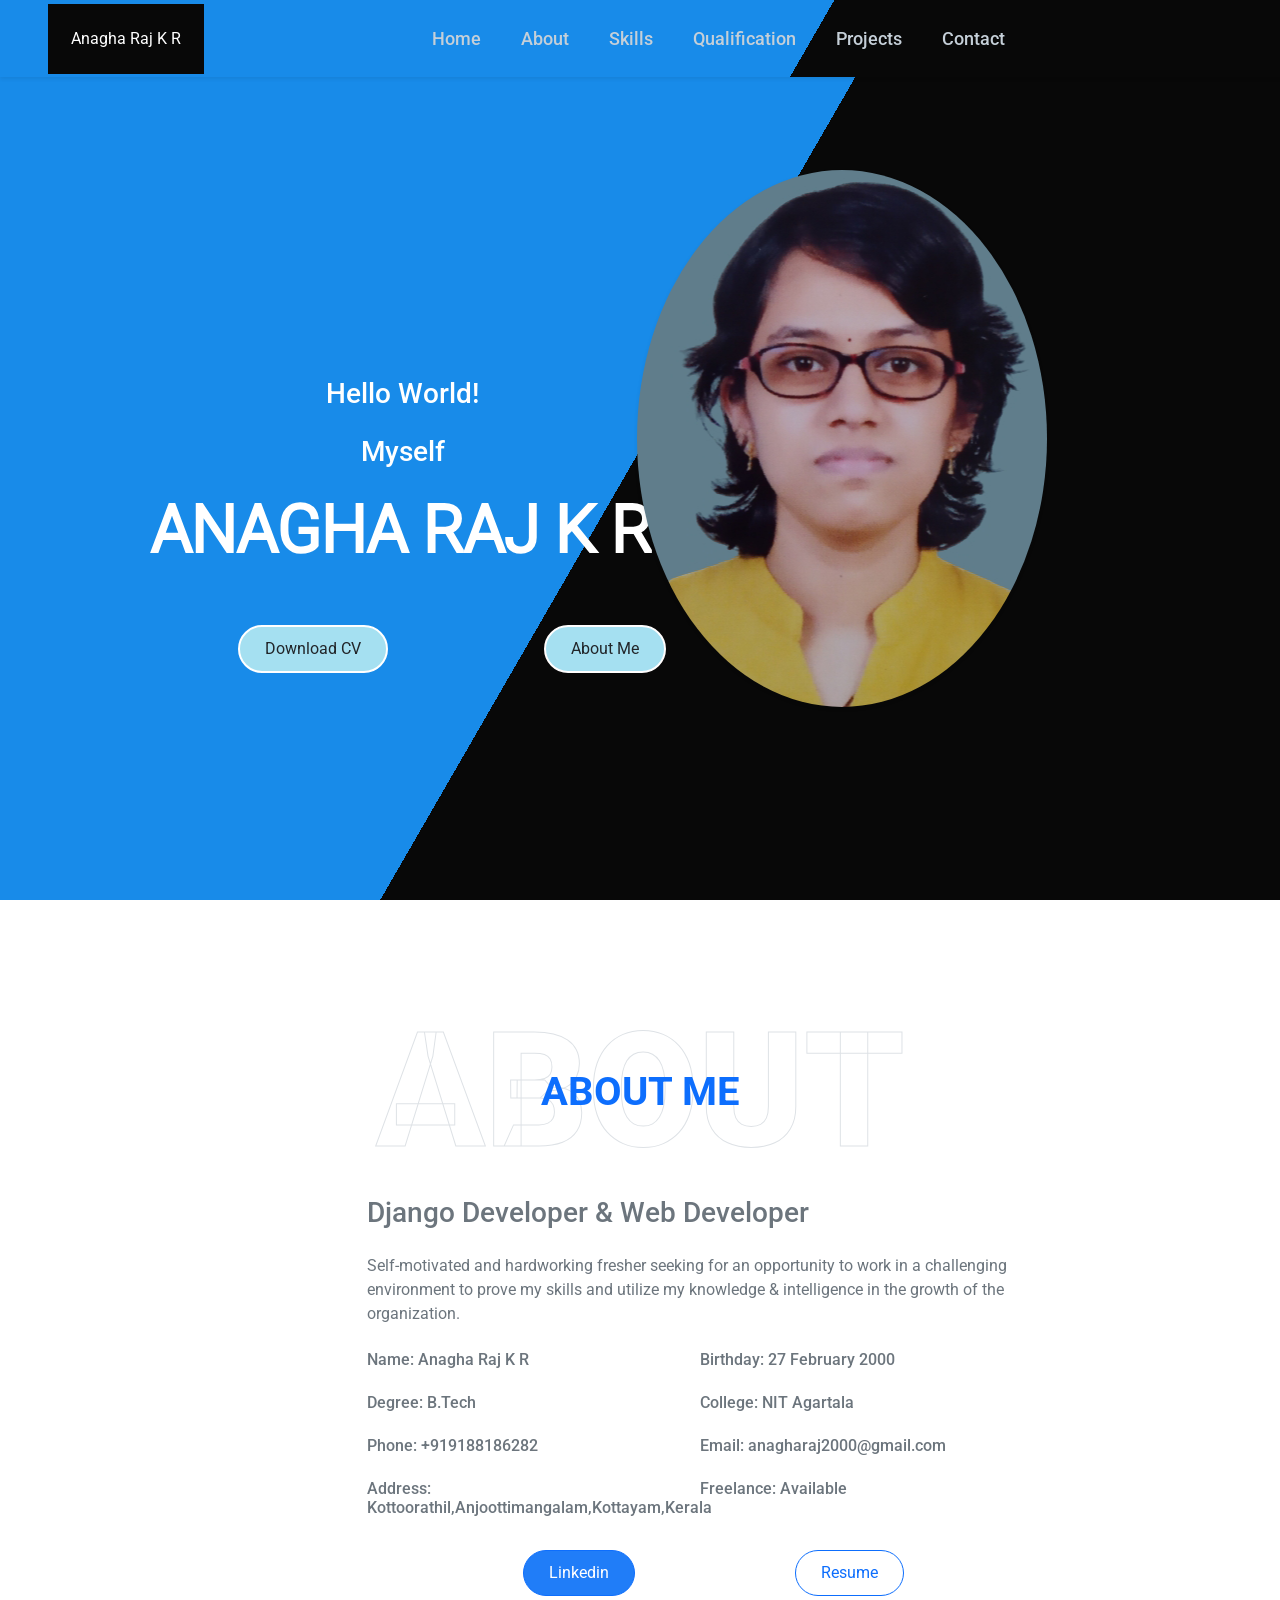
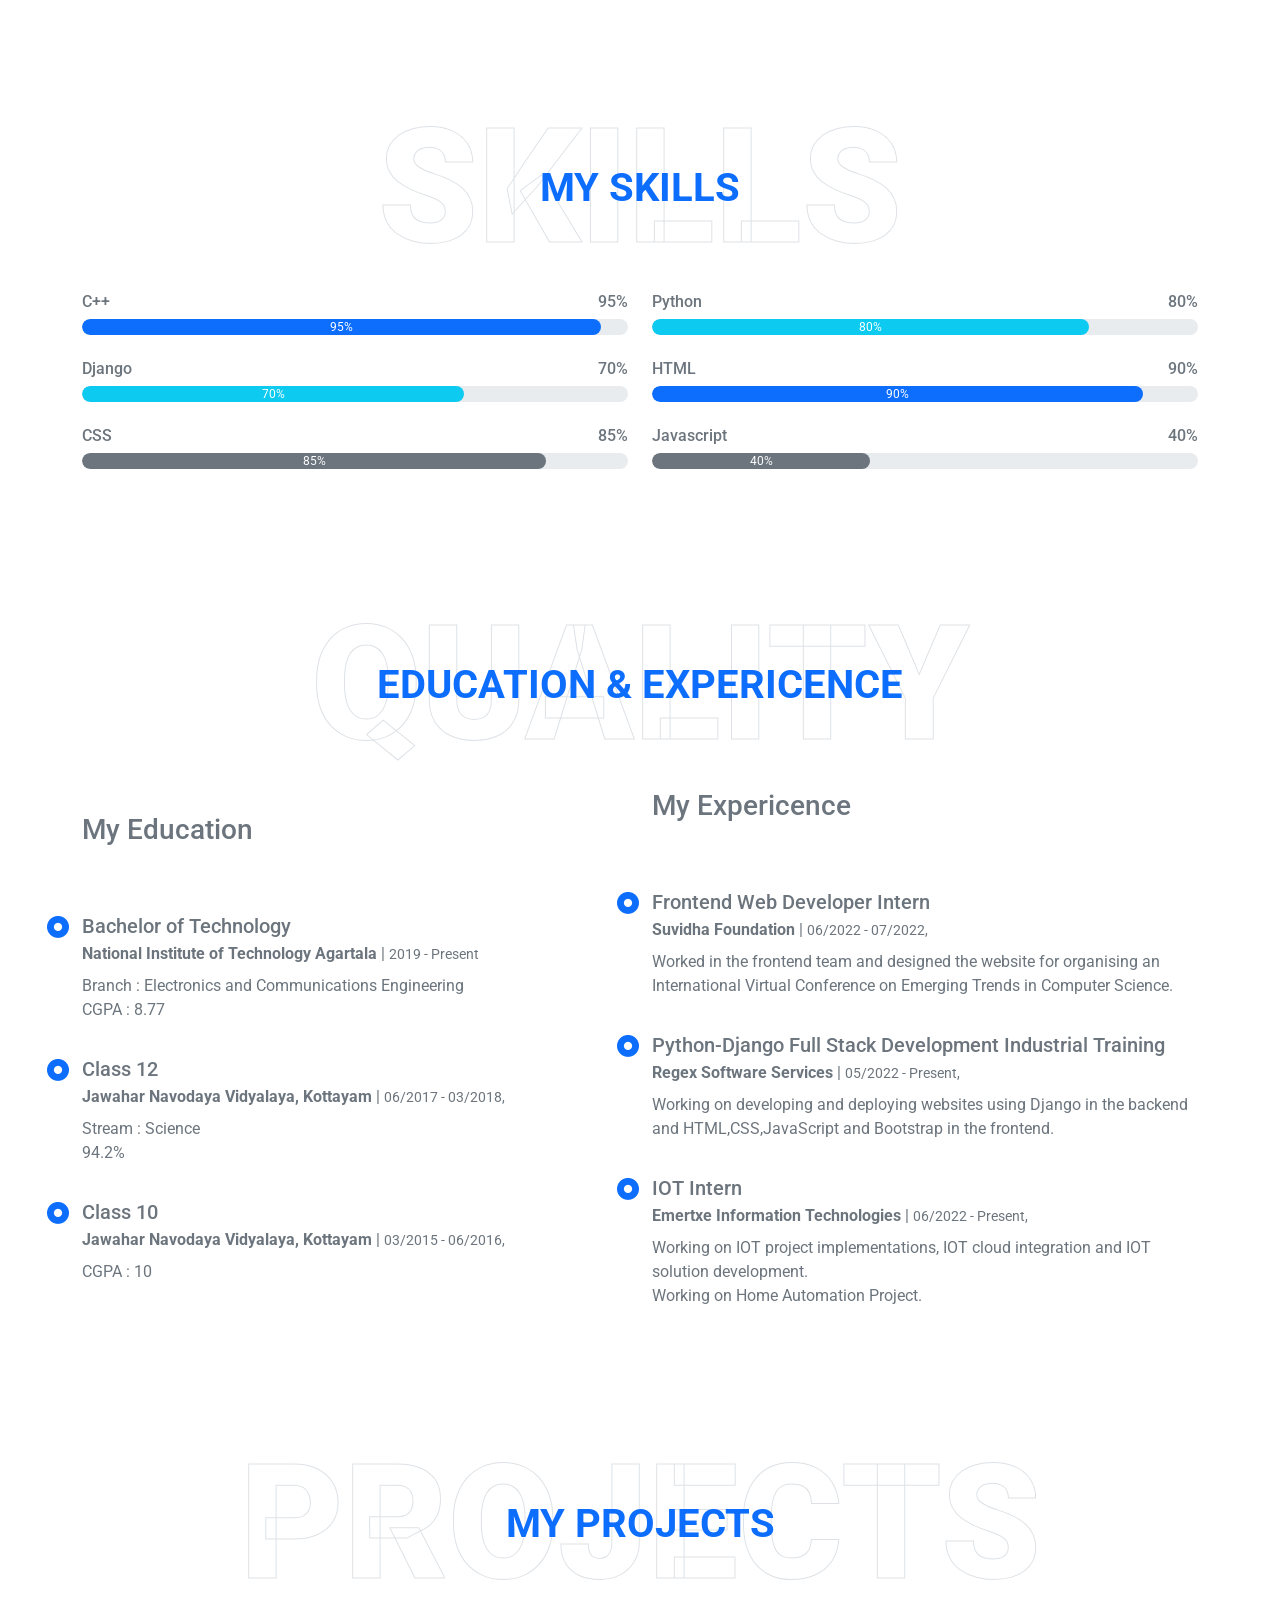
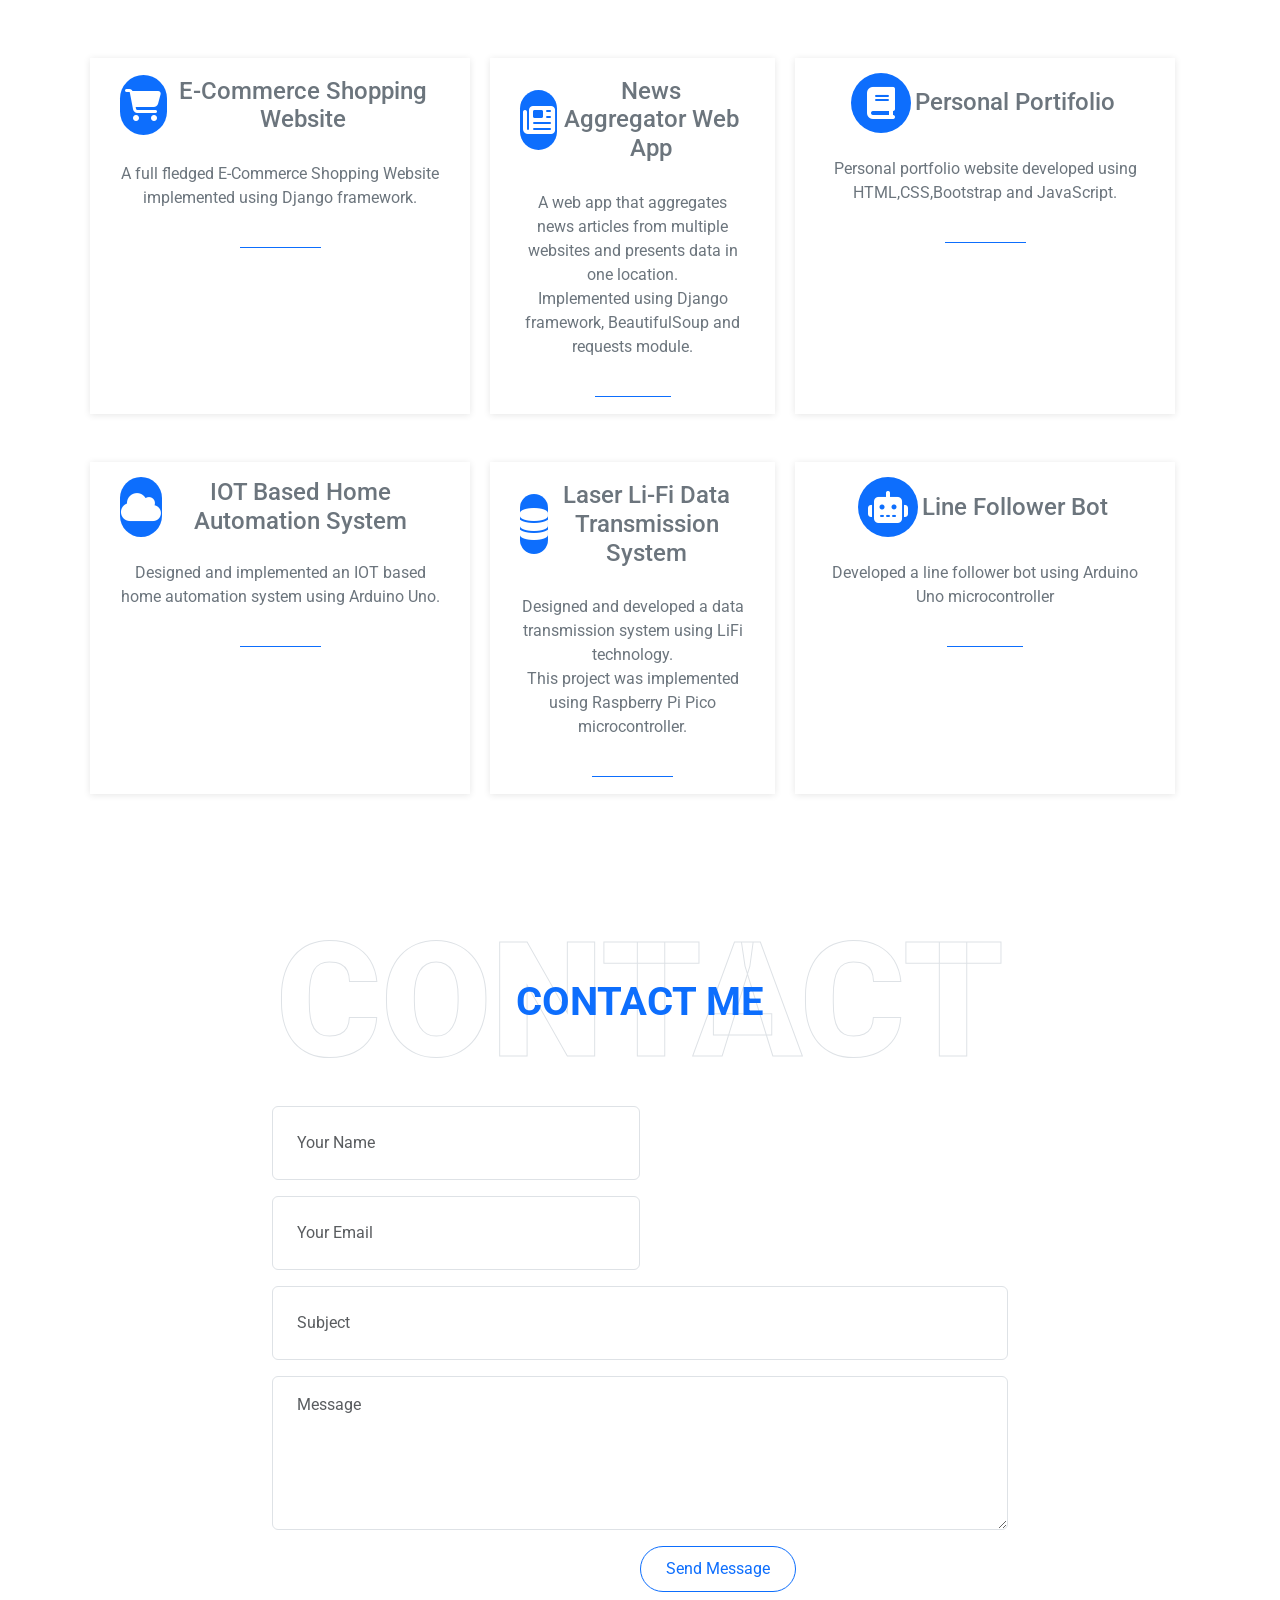
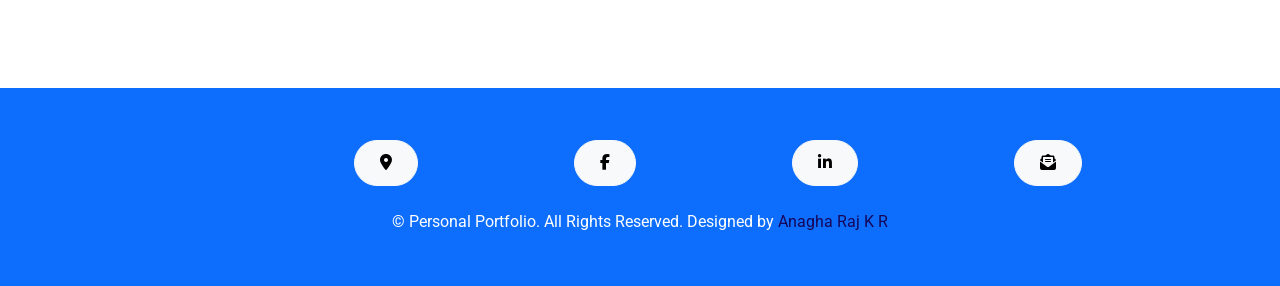
==== commit e0f8459d: "third commit" ====
--- a/index.html
+++ b/index.html
@@ -16,8 +16,7 @@
     <link rel="preconnect" href="https://fonts.gstatic.com" crossorigin>
     <link href="https://fonts.googleapis.com/css2?family=Roboto:wght@300;400;500;700;900&display=swap" rel="stylesheet">
 
-    <!--fontawesome-->
-    <!-- <link rel="stylesheet" href="<link rel="stylesheet" href="https://maxcdn.bootstrapcdn.com/font-awesome/4.4.0/css/font-awesome.min.css">"> -->
+    
 
     <!--Owl corousel-->
     <link rel="stylesheet" href="https://cdnjs.cloudflare.com/ajax/libs/OwlCarousel2/2.2.1/assets/owl.carousel.css">
@@ -38,11 +37,7 @@
     <!--Light box cdn-->
     <link rel="stylesheet" href="https://cdnjs.cloudflare.com/ajax/libs/lightbox2/2.11.3/css/lightbox.css">
 
-    <!-- Progress bar
-     <link rel="stylesheet" href="https://maxcdn.bootstrapcdn.com/bootstrap/3.4.1/css/bootstrap.min.css">
-     <script src="https://ajax.googleapis.com/ajax/libs/jquery/3.6.0/jquery.min.js"></script>
-     <script src="https://maxcdn.bootstrapcdn.com/bootstrap/3.4.1/js/bootstrap.min.js"></script> -->
-
+    
 
 </head>
 
@@ -50,20 +45,7 @@
 
     <!-- Navbar Start -->
     <nav class="navbar fixed-top shadow-sm navbar-expand-lg bg-light navbar-light py-3 py-lg-0 px-lg-5">
-        <!-- <a href="index.html" class="navbar-brand ml-lg-3"> -->
-        <!-- <img src="favicon-16x16.png" alt="">
-             <span class="">Anagha</span>Raj K R</h1> -->
-        <!-- <h1 class="title">Anagha Raj K R</h1> -->
-
-        <!-- <a class="navbar-brand" href="#" >
-                <img src="favicon-16x16.png" width="30" height="30" class="d-inline-block align-top" alt="">
-                Anagha Raj K R
-              </a>
-        </a> -->
-
-
         <a class="navbar-brand-text " href="#">Anagha Raj K R</a>
-
         <!--Button for responsive device-->
         <button type="button" class="navbar-toggler" data-bs-toggle="collapse" data-bs-target="#navbarCollapse">
             <span class="navbar-toggler-icon"><i class="fas fa-bars" style="color:#fff; font-size:28px;"></i></span>
@@ -72,23 +54,22 @@
             <div class="navbar-nav m-auto py-0">
                 <a href="#home" class="nav-item nav-link ">Home</a>
                 <a href="#about" class="nav-item nav-link">About</a>
-                <a href="#qualification" class="nav-item nav-link">Quality</a>
-                <a href="#skill" class="nav-item nav-link">Skill</a>
-                <a href="#service" class="nav-item nav-link">Service</a>
-                <a href="#portfolio" class="nav-item nav-link">Portfolio</a>
+                <a href="#skill" class="nav-item nav-link">Skills</a>
+                <a href="#qualification" class="nav-item nav-link">Qualification</a>
+                <a href="#service" class="nav-item nav-link">Projects</a>
+                <!-- <a href="#portfolio" class="nav-item nav-link">Portfolio</a> -->
                 <a href="#contact" class="nav-item nav-link">Contact</a>
             </div>
-
         </div>
     </nav>
     <!-- Navbar End -->
 
 
+
     <!-- Header Section -->
     <div class="container-fluid  d-flex align-items-center mb-5 py-5" id="home" style="min-height: 100vh;">
         <div class="container">
             <div class="row align-items-center">
-
                 <div class="col-lg-7 hero-text text-center text-lg-left">
                     <h3 class="text-white font-weight-normal mb-4">Hello World!</h3>
                     <h3 class="text-white font-weight-normal mb-4">Myself</h3>
@@ -115,7 +96,9 @@
     </div>
     <!-- Header End -->
 
-    <!--###########About Section#########-->
+
+
+    <!----------- About Section ------->
     <div class="container-fluid py-5" id="about">
         <div class="container">
             <div class="position-relative d-flex align-items-center justify-content-center">
@@ -123,14 +106,12 @@
                 <h1 class="position-absolute text-uppercase text-primary">About Me</h1>
             </div>
             <div class="row align-items-center">
-                <div class="col-lg-5 pb-4 pb-lg-0">
+                <div class="col-lg-3 pb-4 pb-lg-0">
                     <img class="img-fluid rounded w-100" src="img/about.jpg" alt="">
                 </div>
                 <div class="col-lg-7">
                     <h3 class="mb-4">Django Developer & Web Developer</h3>
-                    <p>Tempor eos dolore amet tempor dolor tempor. Dolore ea magna sit amet dolor eirmod. Eos ipsum est
-                        tempor dolor. Clita lorem kasd sed ea lorem diam ea lorem eirmod duo sit ipsum. Amet dolor stet
-                        lorem diam dolor justo et dolor dolor dolor</p>
+                    <p>Self-motivated and hardworking fresher seeking for an opportunity to work in a challenging environment to prove my skills and utilize my knowledge & intelligence in the growth of the organization.</p>
                     <div class="row mb-3">
                         <div class="col-sm-6 py-2">
                             <h6>Name: <span class="text-secondary">Anagha Raj K R</span></h6>
@@ -169,7 +150,8 @@
     <!-- About End -->
 
 
-    <!--############Skill Section##############-->
+
+    <!-------- Skill Section --------->
     <div class="container-fluid py-5" id="skill">
         <div class="container">
             <div class="position-relative d-flex align-items-center justify-content-center">
@@ -180,73 +162,75 @@
                 <div class="col-md-6">
                     <div class="skill mb-4">
                         <div class="d-flex justify-content-between">
-                            <h6 class="font-weight-bold">HTML</h6>
+                            <h6 class="font-weight-bold">C++</h6>
                             <h6 class="font-weight-bold">95%</h6>
                         </div>
                         <div class="progress">
-                            <div class="progress-bar bg-primary" role="progressbar" aria-valuenow="95" aria-valuemin="0"
-                                aria-valuemax="100"></div>
-                        </div>
-                    </div>
+                            <div class="progress-bar " role="progressbar" style="width: 95%" aria-valuenow="95" aria-valuemin="0" aria-valuemax="100">95%</div>
+                          </div>
+                    </div>
+
+                    <div class="skill mb-4">
+                        <div class="d-flex justify-content-between">
+                            <h6 class="font-weight-bold">Django</h6>
+                            <h6 class="font-weight-bold">70%</h6>
+                        </div>
+                        <div class="progress">
+                            <div class="progress-bar bg-info" role="progressbar" style="width: 70%" aria-valuenow="70" aria-valuemin="0" aria-valuemax="100">70%</div>
+                          </div>   
+                    </div>
+                   
                     <div class="skill mb-4">
                         <div class="d-flex justify-content-between">
                             <h6 class="font-weight-bold">CSS</h6>
                             <h6 class="font-weight-bold">85%</h6>
                         </div>
                         <div class="progress">
-                            <div class="progress-bar bg-warning" role="progressbar" aria-valuenow="85" aria-valuemin="0"
-                                aria-valuemax="100"></div>
-                        </div>
-                    </div>
-                    <div class="skill mb-4">
-                        <div class="d-flex justify-content-between">
-                            <h6 class="font-weight-bold">Django</h6>
-                            <h6 class="font-weight-bold">90%</h6>
-                        </div>
-                        <div class="progress">
-                            <div class="progress-bar bg-danger" role="progressbar" aria-valuenow="90" aria-valuemin="0"
-                                aria-valuemax="100"></div>
-                        </div>
-                    </div>
-                </div>
+                            <div class="progress-bar bg-secondary" role="progressbar" style="width: 85%" aria-valuenow="85" aria-valuemin="0" aria-valuemax="100">85%</div>
+                          </div>
+                    </div>
+                </div>
+
                 <div class="col-md-6">
                     <div class="skill mb-4">
                         <div class="d-flex justify-content-between">
-                            <h6 class="font-weight-bold">Javascript</h6>
-                            <h6 class="font-weight-bold">90%</h6>
+                            <h6 class="font-weight-bold">Python</h6>
+                            <h6 class="font-weight-bold">80%</h6>
                         </div>
                         <div class="progress">
-                            <div class="progress-bar bg-danger" role="progressbar" aria-valuenow="90" aria-valuemin="0"
-                                aria-valuemax="100"></div>
-                        </div>
-                    </div>
+                            <div class="progress-bar bg-info" role="progressbar" style="width: 80%" aria-valuenow="80" aria-valuemin="0" aria-valuemax="100">80%</div>
+                          </div>
+                    </div>
+
                     <div class="skill mb-4">
                         <div class="d-flex justify-content-between">
-                            <h6 class="font-weight-bold">C++</h6>
-                            <h6 class="font-weight-bold">95%</h6>
-                        </div>
+                            <h6 class="font-weight-bold">HTML</h6>
+                            <h6 class="font-weight-bold">90%</h6>
+                        </div>
+
                         <div class="progress">
-                            <div class="progress-bar bg-dark" role="progressbar" aria-valuenow="95" aria-valuemin="0"
-                                aria-valuemax="100"></div>
-                        </div>
-                    </div>
+                            <div class="progress-bar bg-primary" role="progressbar" style="width: 90%;" aria-valuenow="90" aria-valuemin="0" aria-valuemax="100">90%</div>
+                          </div>
+                    </div>
+
                     <div class="skill mb-4">
                         <div class="d-flex justify-content-between">
-                            <h6 class="font-weight-bold">Python</h6>
-                            <h6 class="font-weight-bold">85%</h6>
+                            <h6 class="font-weight-bold">Javascript</h6>
+                            <h6 class="font-weight-bold">40%</h6>
                         </div>
                         <div class="progress">
-                            <div class="progress-bar bg-info" role="progressbar" aria-valuenow="85" aria-valuemin="0"
-                                aria-valuemax="100"></div>
-                        </div>
-                    </div>
+                            <div class="progress-bar bg-secondary" role="progressbar" style="width: 40%" aria-valuenow="40" aria-valuemin="0" aria-valuemax="100">40%</div>
+                          </div>
+                    </div> 
                 </div>
             </div>
         </div>
     </div>
     <!-- Skill End -->
 
-    <!--Qualification Section-->
+
+
+    <!-- Qualification Section -->
     <div class="container-fluid py-5" id="qualification">
         <div class="container">
             <div class="position-relative d-flex align-items-center justify-content-center">
@@ -323,80 +307,87 @@
     </div>
     <!-- Qualification End -->
 
-    <!-- Services Start -->
+
+
+    <!-- Projects Start -->
     <div class="container-fluid pt-5" id="service">
         <div class="container">
             <div class="service-h4 position-relative d-flex align-items-center justify-content-center">
-                <h1 class="display-1 text-uppercase text-white" style="-webkit-text-stroke: 1px #dee2e6;">Service</h1>
-                <h1 class="position-absolute text-uppercase text-primary">My Services</h1>
-            </div>
+                <h1 class="display-1 text-uppercase text-white" style="-webkit-text-stroke: 1px #dee2e6;">Projects</h1>
+                <h1 class="position-absolute text-uppercase text-primary">My Projects</h1>
+            </div>
+           
+
             <div class="row pb-3">
                 <div class="service-box col-lg-4 col-md-6 text-center mb-5">
                     <div class="d-flex align-items-center justify-content-center mb-4">
-                        <i class="fa fa-2x fa-laptop service-icon bg-primary text-white mr-3"></i>
-                        <h4 class="font-weight-bold m-0">Web Design</h4>
-                    </div>
-                    <p>Justo sit justo eos amet tempor amet clita amet ipsum eos elitr. Amet lorem lorem lorem est amet
-                        labore eirmod erat clita</p>
-                    <a class="border-bottom border-primary text-decoration-none" href="">Read More</a>
-                </div>
+                        <i class="fa-solid fa-2x fa-cart-shopping service-icon bg-primary text-white mr-3"></i>
+                        <h4 class="font-weight-bold m-1">E-Commerce Shopping Website</h4>
+                    </div>
+                    <p>A full fledged E-Commerce Shopping Website implemented using Django framework.</p>
+                    <a class="border-bottom border-primary text-decoration-none " href="https://github.com/Arkr2000/E-Commerce-Shopping-Website">Github Link</a>
+                </div>
+
                 <div class="service-box col-lg-3 col-md-6 text-center mb-5">
                     <div class="d-flex align-items-center justify-content-center mb-4">
-                        <i class="fa fa-2x fa-laptop-code service-icon bg-primary text-white mr-3"></i>
-                        <h4 class="font-weight-bold m-0">Development</h4>
-                    </div>
-                    <p>Justo sit justo eos amet tempor amet clita amet ipsum eos elitr. Amet lorem lorem</p>
-                    <a class="border-bottom border-primary text-decoration-none" href="">Read More</a>
-                </div>
+                        <i class="fa-solid fa-2x fa-newspaper service-icon bg-primary text-white mr-3"></i>
+                        <h4 class="font-weight-bold m-1">News Aggregator Web App</h4>
+                    </div>
+                    <p>A web app that aggregates news articles from multiple websites and presents data in one location.<br>
+                    Implemented using Django framework, BeautifulSoup and requests module.</p>
+                    <a class="border-bottom border-primary text-decoration-none" href="https://github.com/Arkr2000/News-Aggregator-App">Read More</a>
+                </div>
+
                 <div class="service-box col-lg-4 col-md-6 text-center mb-5">
                     <div class="d-flex align-items-center justify-content-center mb-4">
-                        <i class="fab fa-2x fa-android service-icon bg-primary text-white mr-3"></i>
-                        <h4 class="font-weight-bold m-0">Apps Design</h4>
-                    </div>
-                    <p>Justo sit justo eos amet tempor amet clita amet ipsum eos elitr. Amet lorem lorem lorem est amet
-                        labore eirmod erat clita</p>
-                    <a class="border-bottom border-primary text-decoration-none" href="">Read More</a>
+                        <i class="fa-solid fa-2x fa-book service-icon bg-primary text-white mr-3"></i>
+                        <h4 class="font-weight-bold m-1">Personal Portifolio</h4>
+                    </div>
+                    <p>Personal portfolio website developed using HTML,CSS,Bootstrap and JavaScript.</p>
+                    <a class="border-bottom border-primary text-decoration-none" href="https://github.com/Arkr2000/Personal-Portfolio">Github Link</a>
                 </div>
                 <div class="service-box col-lg-4 col-md-6 text-center mb-5">
                     <div class="d-flex align-items-center justify-content-center mb-4">
-                        <i class="fab fa-2x fa-apple service-icon bg-primary text-white mr-3"></i>
-                        <h4 class="font-weight-bold m-0">Apps Development</h4>
-                    </div>
-                    <p>Justo sit justo eos amet tempor amet clita amet ipsum eos elitr. Amet lorem lorem Amet lorem
-                        lorem</p>
-                    <a class="border-bottom border-primary text-decoration-none" href="">Read More</a>
+                        <i class="fa-solid fa-2x fa-cloud service-icon bg-primary text-white mr-3"></i>
+                        <h4 class="font-weight-bold m-0">IOT Based Home Automation System</h4>
+                    </div>
+                    <p>Designed and implemented an IOT based home automation system using Arduino Uno.</p>
+                    <a class="border-bottom border-primary text-decoration-none" href="https://github.com/Arkr2000/IOT_Based_Home_Automation">Github Link</a>
                 </div>
                 <div class="service-box col-lg-3 col-md-6 text-center mb-5">
                     <div class="d-flex align-items-center justify-content-center mb-4">
-                        <i class="fa fa-2x fa-search service-icon bg-primary text-white mr-3"></i>
-                        <h4 class="font-weight-bold m-0">SEO</h4>
-                    </div>
-                    <p>Justo sit justo eos amet tempor amet clita amet ipsum eos elitr. Amet lorem </p>
-                    <a class="border-bottom border-primary text-decoration-none" href="">Read More</a>
+                        <i class="fa-solid fa-2x fa-database service-icon bg-primary text-white mr-3"></i>
+                        <h4 class="font-weight-bold m-1">Laser Li-Fi Data Transmission System</h4>
+                    </div>
+                    <p>Designed and developed a data transmission system using LiFi technology. <br>
+                        This project was implemented using Raspberry Pi Pico microcontroller.</p>
+                    <a class="border-bottom border-primary text-decoration-none" href="https://github.com/Arkr2000/LiFi-Data-Transmission">Github Link</a>
                 </div>
                 <div class="service-box col-lg-4  col-md-7 text-center mb-5">
-                    <div class="d-flex align-items-center justify-content-center mb-4">
-                        <i class="fa fa-2x fa-edit service-icon bg-primary text-white mr-3"></i>
-                        <h4 class="font-weight-bold m-0">Content Creating</h4>
-                    </div>
-                    <p>Justo sit justo eos amet tempor amet clita amet ipsum eos elitr. Amet lorem lorem lorem est amet
-                        labore eirmod erat clita</p>
-                    <a class="border-bottom border-primary text-decoration-none" href="">Read More</a>
+                     <div class="d-flex align-items-center justify-content-center mb-4">
+                        <i class="fa-solid fa-2x fa-robot service-icon bg-primary text-white mr-3"></i>
+                        <h4 class="font-weight-bold m-1">Line Follower Bot</h4>
+                    </div>
+                    <p>Developed a line follower bot using Arduino Uno microcontroller</p>
+                    <a class="border-bottom border-primary text-decoration-none" href="https://github.com/Arkr2000/Line-Follower-Bot">Read More</a>
+                  
                 </div>
             </div>
         </div>
     </div>
-    <!-- Services End -->
+    <!-- Projects End -->
+
+
 
     <!-- Portfolio Start -->
-    <div class="container-fluid pt-5 pb-3" id="portfolio">
+    <!-- <div class="container-fluid pt-5 pb-3" id="portfolio">
         <div class="container">
             <div class="position-relative d-flex align-items-center justify-content-center">
                 <h1 class="display-1 text-uppercase text-white" style="-webkit-text-stroke: 1px #dee2e6;">Gallery</h1>
                 <h1 class="position-absolute text-uppercase text-primary">My Portfolio</h1>
-            </div>
+            </div>-->
             <!--Menu-->
-            <div class="row">
+            <!-- <div class="row">
                 <div class="col-12 text-center mb-2">
                     <ul class="list-inline mb-4" id="portfolio-flters">
                         <li class="btn btn-sm btn-outline-primary m-1 active" data-filter="*">All</li>
@@ -469,56 +460,93 @@
                 </div>
             </div>
         </div>
-    </div>
+    </div> --> 
     <!-- Portfolio End -->
 
-
-    <!-- Testimonial Start -->
-    <div class="container-fluid py-5" id="testimonial">
+     <!-- Portfolio Start -->
+     <!-- <div class="container-fluid pt-5 pb-3" id="portfolio">
         <div class="container">
             <div class="position-relative d-flex align-items-center justify-content-center">
-                <h1 class="display-1 text-uppercase text-white" style="-webkit-text-stroke: 1px #dee2e6;">Review</h1>
-                <h1 class="position-absolute text-uppercase text-primary">Clients Say</h1>
-            </div>
-            <div class="row justify-content-center">
-                <div class="col-lg-9">
-                    <div class="owl-carousel testimonial-carousel">
-                        <div class="text-center">
-                            <!-- <i class="fa fa-3x fa-quote-left text-primary mb-4"></i> -->
-                            <h4 class="font-weight-light mb-4">Dolor eirmod diam stet kasd sed. Aliqu rebum est eos.
-                                Rebum elitr dolore et eos labore, stet justo sed est sed. Diam sed sed dolor stet
-                                accusam amet eirmod eos, labore diam clita</h4>
-                            <img class="img-fluid rounded-circle mx-auto mb-3" src="image.jpg"
-                                style="width: 80px; height: 80px;">
-                            <h5 class="font-weight-bold m-0">Client Name</h5>
-                            <span>Profession</span>
-                        </div>
-                        <div class="text-center">
-                            <i class="fa fa-3x fa-quote-left text-primary mb-4"></i>
-                            <h4 class="font-weight-light mb-4">Dolor eirmod diam stet kasd sed. Aliqu rebum est eos.
-                                Rebum elitr dolore et eos labore, stet justo sed est sed. Diam sed sed dolor stet
-                                accusam amet eirmod eos, labore diam clita</h4>
-                            <img class="img-fluid rounded-circle mx-auto mb-3" src="img/testimonial-2.jpg"
-                                style="width: 80px; height: 80px;">
-                            <h5 class="font-weight-bold m-0">Client Name</h5>
-                            <span>Profession</span>
-                        </div>
-                        <div class="text-center">
-                            <i class="fa fa-3x fa-quote-left text-primary mb-4"></i>
-                            <h4 class="font-weight-light mb-4">Dolor eirmod diam stet kasd sed. Aliqu rebum est eos.
-                                Rebum elitr dolore et eos labore, stet justo sed est sed. Diam sed sed dolor stet
-                                accusam amet eirmod eos, labore diam clita</h4>
-                            <img class="img-fluid rounded-circle mx-auto mb-3" src="img/testimonial-3.jpg"
-                                style="width: 80px; height: 80px;">
-                            <h5 class="font-weight-bold m-0">Client Name</h5>
-                            <span>Profession</span>
-                        </div>
-                    </div>
-                </div>
-            </div>
-        </div>
-    </div>
-    <!-- Testimonial End -->
+                <h1 class="display-1 text-uppercase text-white" style="-webkit-text-stroke: 1px #dee2e6;">Gallery</h1>
+                <h1 class="position-absolute text-uppercase text-primary">My Portfolio</h1>
+            </div>
+            <div class="row">
+                <div class="col-12 text-center mb-2">
+                    <ul class="list-inline mb-4" id="portfolio-flters">
+                        <li class="btn btn-sm btn-outline-primary m-1 "  data-filter="*">All</li>
+                        <li class="btn btn-sm btn-outline-primary m-1" data-filter=".first">Design</li>
+                        <li class="btn btn-sm btn-outline-primary m-1" data-filter=".second">Development</li>
+                        <li class="btn btn-sm btn-outline-primary m-1" data-filter=".third">Marketing</li>
+                    </ul>
+                </div>
+            </div>
+            <div class="row portfolio-container">
+                <div class="col-lg-4 col-md-6 mb-4 portfolio-item first">
+                    <div class="position-relative overflow-hidden mb-2">
+                        <img class="img-fluid rounded w-100" src="image.jpg" alt="">
+                        <div class="portfolio-btn bg-primary d-flex align-items-center justify-content-center">
+                            <a href="image.jpg" data-lightbox="portfolio">
+                                <i class="fa fa-plus text-white" style="font-size: 60px;"></i>
+                            </a>
+                        </div>
+                    </div>
+                </div>
+                <div class="col-lg-4 col-md-6 mb-4 portfolio-item second">
+                    <div class="position-relative overflow-hidden mb-2">
+                        <img class="img-fluid rounded w-100" src="image.jpg" alt="">
+                        <div class="portfolio-btn bg-primary d-flex align-items-center justify-content-center">
+                            <a href="image.jpg" data-lightbox="portfolio">
+                                <i class="fa fa-plus text-white" style="font-size: 60px;"></i>
+                            </a>
+                        </div>
+                    </div>
+                </div>
+                <div class="col-lg-4 col-md-6 mb-4 portfolio-item third">
+                    <div class="position-relative overflow-hidden mb-2">
+                        <img class="img-fluid rounded w-100" src="image.jpg" alt="">
+                        <div class="portfolio-btn bg-primary d-flex align-items-center justify-content-center">
+                            <a href="image.jpg" data-lightbox="portfolio">
+                                <i class="fa fa-plus text-white" style="font-size: 60px;"></i>
+                            </a>
+                        </div>
+                    </div>
+                </div>
+                <div class="col-lg-4 col-md-6 mb-4 portfolio-item first">
+                    <div class="position-relative overflow-hidden mb-2">
+                        <img class="img-fluid rounded w-100" src="image.jpg" alt="">
+                        <div class="portfolio-btn bg-primary d-flex align-items-center justify-content-center">
+                            <a href="image.jpg" data-lightbox="portfolio">
+                                <i class="fa fa-plus text-white" style="font-size: 60px;"></i>
+                            </a>
+                        </div>
+                    </div>
+                </div>
+                <div class="col-lg-4 col-md-6 mb-4 portfolio-item second">
+                    <div class="position-relative overflow-hidden mb-2">
+                        <img class="img-fluid rounded w-100" src="image.jpg" alt="">
+                        <div class="portfolio-btn bg-primary d-flex align-items-center justify-content-center">
+                            <a href="image.jpg" data-lightbox="portfolio">
+                                <i class="fa fa-plus text-white" style="font-size: 60px;"></i>
+                            </a>
+                        </div>
+                    </div>
+                </div>
+                <div class="col-lg-4 col-md-6 mb-4 portfolio-item third">
+                    <div class="position-relative overflow-hidden mb-2">
+                        <img class="img-fluid rounded w-100" src="image.jpg" alt="">
+                        <div class="portfolio-btn bg-primary d-flex align-items-center justify-content-center">
+                            <a href="image.jpg" data-lightbox="portfolio">
+                                <i class="fa fa-plus text-white" style="font-size: 60px;"></i>
+                            </a>
+                        </div>
+                    </div>
+                </div>
+            </div>
+        </div>
+    </div> -->
+    <!-- Portfolio End -->
+
+
 
 
     <!-- Contact Start -->
@@ -576,13 +604,12 @@
         <div class="container text-center py-5">
             <div class="d-flex justify-content-center mb-4">
                 <a class="btn btn-light btn-social mr-2"
-                    href="https://www.google.com/search?client=firefox-b-d&q=facebook"><i
-                        class="fab fa-twitter"></i></a>
+                    href="https://www.google.com/maps/place/National+Institute+of+Technology+Agartala/@23.8408816,91.4192309,17z/data=!3m1!4b1!4m5!3m4!1s0x3753ec19aaa69b0d:0xf1c683a298e69e7b!8m2!3d23.8408767!4d91.4214196"><i class="fa-solid fa-location-dot"></i></a>
                 <a class="btn btn-light btn-social mr-2" href="#"><i class="fab fa-facebook-f"></i></a>
-                <a class="btn btn-light btn-social mr-2" href="#"><i class="fab fa-linkedin-in"></i></a>
-                <a class="btn btn-light btn-social" href="#"><i class="fab fa-instagram"></i></a>
-            </div>
-            <div class="d-flex justify-content-center mb-3">
+                <a class="btn btn-light btn-social mr-2" href="https://www.linkedin.com/in/anagha-raj-k-r/"><i class="fab fa-linkedin-in"></i></a>
+                <a class="btn btn-light btn-social" href=""><i class="fa-solid fa-envelope-open-text"></i></a>
+            </div>
+            <!-- <div class="d-flex justify-content-center mb-3">
                 <a class="text-white" href="#">Privacy</a>
                 <span class="px-3">|</span>
                 <a class="text-white" href="#">Terms</a>
@@ -590,9 +617,9 @@
                 <a class="text-white" href="#">FAQs</a>
                 <span class="px-3">|</span>
                 <a class="text-white" href="#">Help</a>
-            </div>
-            <p class="m-0">&copy; <a class="text-white font-weight-bold" href="#">MysteryCode</a>. All Rights Reserved.
-                Designed by <a class="text-red font-weight-bold" href="#">Mystery Code</a>
+            </div> -->
+            <p class="m-0">&copy; <a class="text-white font-weight-bold" href="#">Personal Portfolio</a>. All Rights Reserved.
+                Designed by <a class="text-red font-weight-bold" href="#">Anagha Raj K R</a>
             </p>
         </div>
     </div>
@@ -621,8 +648,15 @@
 
     <!--isotope cdn-->
     <script src="https://cdnjs.cloudflare.com/ajax/libs/jquery.isotope/3.0.6/isotope.pkgd.min.js"></script>
+    
 
     <script src="script.js"></script>
+
+    <!--Font Awesome-->
+    <script defer src="https://use.fontawesome.com/releases/v5.15.4/js/all.js" integrity="sha384-rOA1PnstxnOBLzCLMcre8ybwbTmemjzdNlILg8O7z1lUkLXozs4DHonlDtnE7fpc" crossorigin="anonymous"></script>
+    <script defer src="https://use.fontawesome.com/releases/v5.15.4/js/solid.js" integrity="sha384-/BxOvRagtVDn9dJ+JGCtcofNXgQO/CCCVKdMfL115s3gOgQxWaX/tSq5V8dRgsbc" crossorigin="anonymous"></script>
+    <script defer src="https://use.fontawesome.com/releases/v5.15.4/js/fontawesome.js" integrity="sha384-dPBGbj4Uoy1OOpM4+aRGfAOc0W37JkROT+3uynUgTHZCHZNMHfGXsmmvYTffZjYO" crossorigin="anonymous"></script>
+
 
 
 
--- a/style.css
+++ b/style.css
@@ -39,17 +39,17 @@
 }
 
 .btn-white{
-    background-color: #fafafa;
+    background-color: #a5e0f1;
     border: 2px solid #ffffff;
 }
 
 .btn-blue{
-    background-color: #ffffff;
+    background-color: #a5e0f1;
     border: 2px rgb(255, 253, 253) solid;
 }
    
 .btn{
-    margin-left: 160px;
+    margin-left: 156px;
     
 }
 
